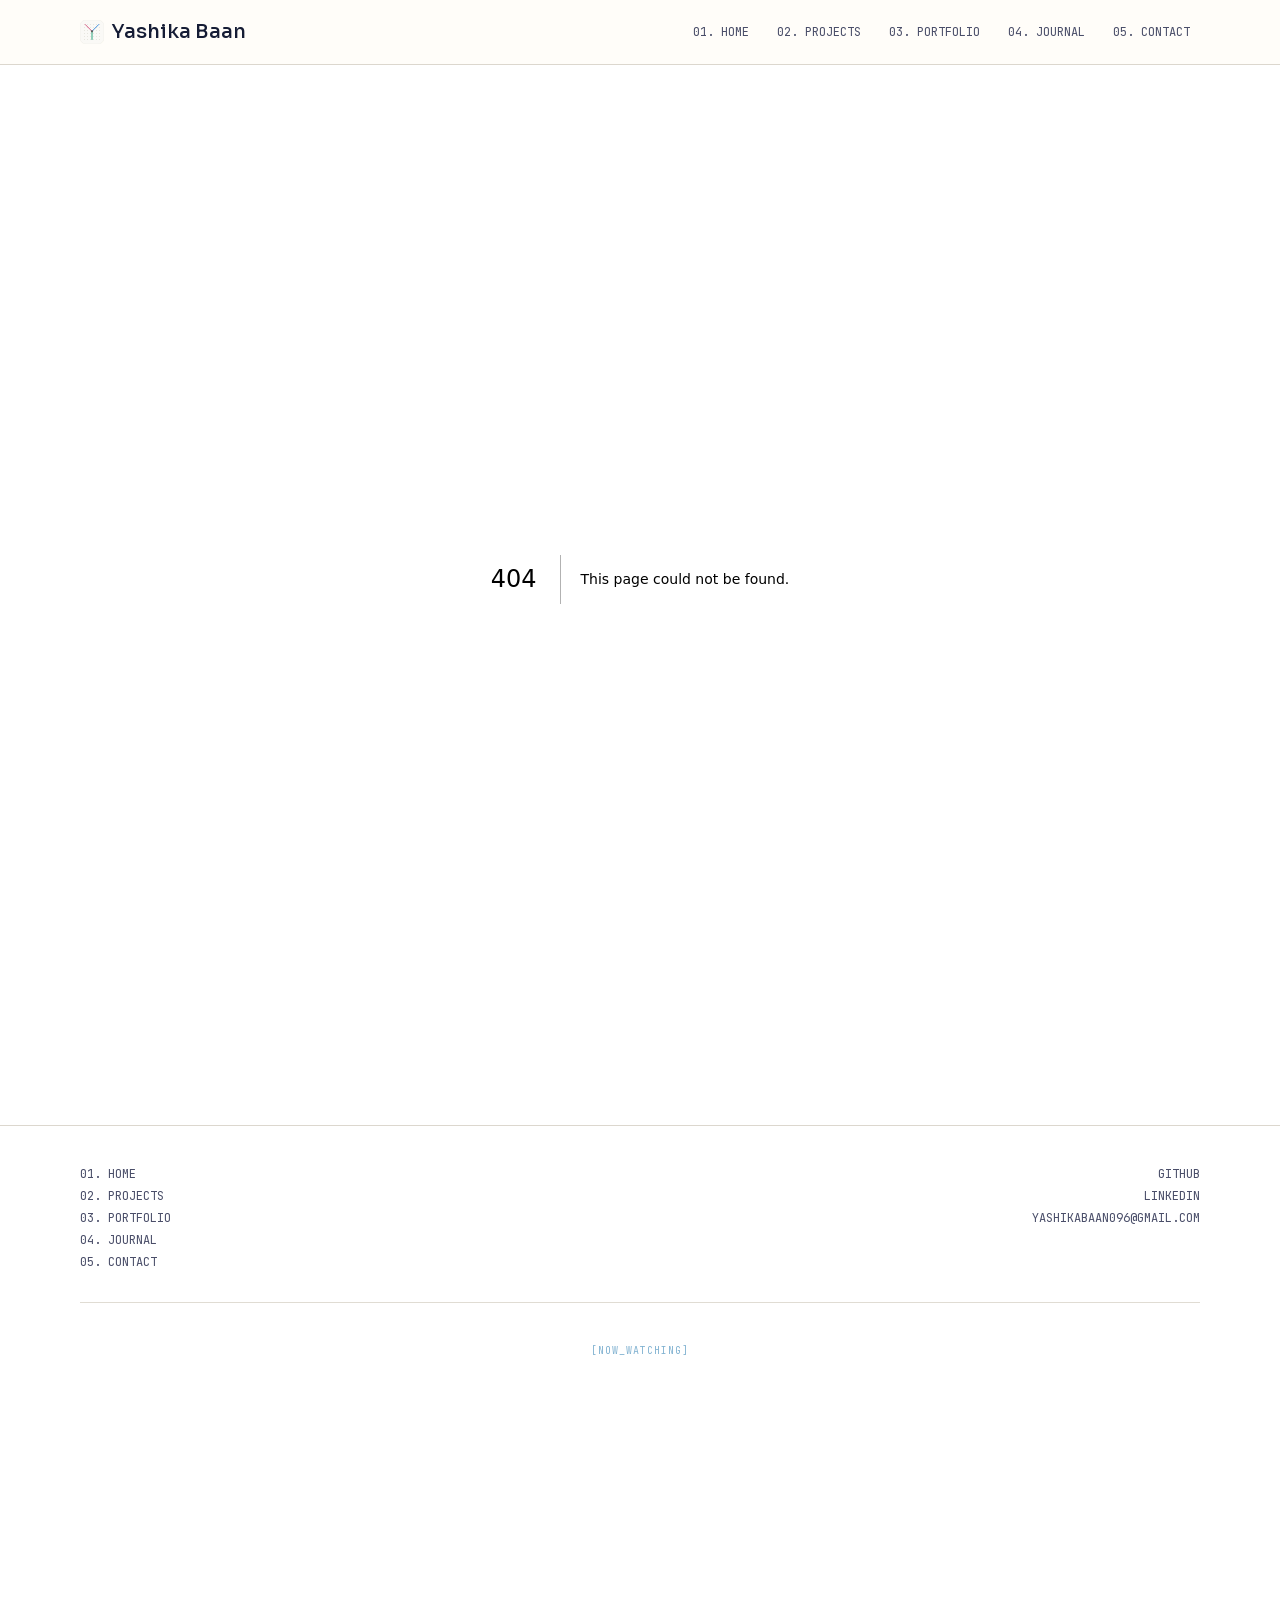
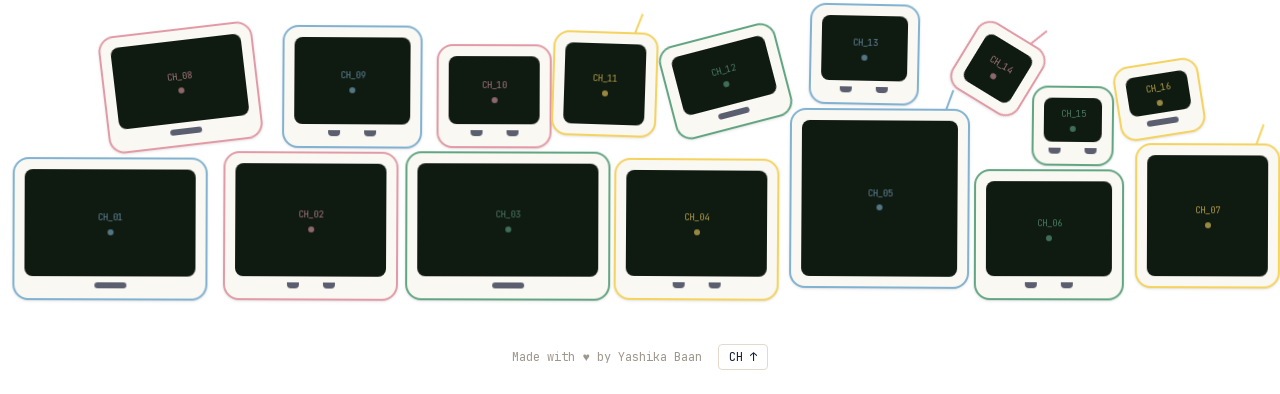
==== 404/index.html @ 43bacba6 "deploy: yashikabaan/portfolio@35e5f0bdfedccb2ac7aa66a07cc8c31336f78081" ====
<!DOCTYPE html><html lang="en" class="sora_24309b3-module__0T98Aa__variable jetbrains_mono_68d574a-module__ggYvfa__variable"><head><meta charSet="utf-8"/><meta name="viewport" content="width=device-width, initial-scale=1"/><link rel="preload" as="image" href="/logo.svg"/><link rel="stylesheet" href="/_next/static/chunks/3_kskn_w0tmk1.css" data-precedence="next"/><link rel="preload" as="script" fetchPriority="low" href="/_next/static/chunks/22emux2du5j43.js"/><script src="/_next/static/chunks/2k4ea2q1pj4ke.js" async=""></script><script src="/_next/static/chunks/3kmozkq6tgqnz.js" async=""></script><script src="/_next/static/chunks/turbopack-15v2viaqu3nit.js" async=""></script><script src="/_next/static/chunks/1ofy6cv4npfmt.js" async=""></script><script src="/_next/static/chunks/1riivtc7inadf.js" async=""></script><meta name="robots" content="noindex"/><title>Yashika Baan | Frontend Engineer</title><meta name="description" content="Portfolio of Yashika Baan, a frontend engineer in Japan."/><link rel="icon" href="/logo.svg"/><meta name="next-size-adjust" content=""/><title>404: This page could not be found.</title><script src="/_next/static/chunks/0cz1d0mv5g_q7.js" noModule=""></script></head><body class="flex flex-col min-h-screen bg-bg"><div hidden=""><!--$--><!--/$--></div><div class="flex-1 flex flex-col"><header class="w-full sticky top-0 z-50 bg-bg border-b border-border"><div class="w-full max-w-6xl mx-auto px-4 flex items-center justify-between h-16"><a class="flex items-center gap-2 text-xl font-medium text-text" href="/"><img alt="" width="24" height="24" decoding="async" data-nimg="1" style="color:transparent" src="/logo.svg"/>Yashika Baan</a><nav class="hidden md:flex items-center gap-2"><a class="px-2.5 py-1.5 font-mono text-xs text-text-secondary hover:text-text" href="/">01. HOME</a><a class="px-2.5 py-1.5 font-mono text-xs text-text-secondary hover:text-text" href="/projects/">02. PROJECTS</a><a class="px-2.5 py-1.5 font-mono text-xs text-text-secondary hover:text-text" href="/portfolio/">03. PORTFOLIO</a><a class="px-2.5 py-1.5 font-mono text-xs text-text-secondary hover:text-text" href="/blog/">04. JOURNAL</a><a class="px-2.5 py-1.5 font-mono text-xs text-text-secondary hover:text-text" href="/#contact">05. CONTACT</a></nav><div class="md:hidden"><button type="button" aria-label="Open menu" aria-expanded="false" class="relative z-50 flex h-8 w-8 shrink-0 flex-col items-center justify-center gap-1.5 cursor-pointer"><span class="block h-0.5 w-5 bg-text transition-transform duration-200 "></span><span class="block h-0.5 w-5 bg-text transition-opacity duration-200 "></span><span class="block h-0.5 w-5 bg-text transition-transform duration-200 "></span></button></div></div></header><main class="flex-1 w-full"><div class="w-full max-w-6xl mx-auto px-4 pt-16 pb-24"><div style="font-family:system-ui,&quot;Segoe UI&quot;,Roboto,Helvetica,Arial,sans-serif,&quot;Apple Color Emoji&quot;,&quot;Segoe UI Emoji&quot;;height:100vh;text-align:center;display:flex;flex-direction:column;align-items:center;justify-content:center"><div><style>body{color:#000;background:#fff;margin:0}.next-error-h1{border-right:1px solid rgba(0,0,0,.3)}@media (prefers-color-scheme:dark){body{color:#fff;background:#000}.next-error-h1{border-right:1px solid rgba(255,255,255,.3)}}</style><h1 class="next-error-h1" style="display:inline-block;margin:0 20px 0 0;padding:0 23px 0 0;font-size:24px;font-weight:500;vertical-align:top;line-height:49px">404</h1><div style="display:inline-block"><h2 style="font-size:14px;font-weight:400;line-height:49px;margin:0">This page could not be found.</h2></div></div></div><!--$--><!--/$--></div></main></div><footer class="relative w-full border-t border-border"><div class="w-full max-w-6xl mx-auto px-4 relative pt-10 pb-6 flex flex-col items-center gap-10"><div class="w-full grid grid-cols-2 gap-x-6 gap-y-3 pb-8 border-b border-border-subtle"><nav class="flex flex-col gap-1.5"><a class="font-mono text-xs text-text-secondary" href="/">01. HOME</a><a class="font-mono text-xs text-text-secondary" href="/projects/">02. PROJECTS</a><a class="font-mono text-xs text-text-secondary" href="/portfolio/">03. PORTFOLIO</a><a class="font-mono text-xs text-text-secondary" href="/blog/">04. JOURNAL</a><a class="font-mono text-xs text-text-secondary" href="/#contact">05. CONTACT</a></nav><div class="flex flex-col items-end gap-1.5 text-right"><a class="font-mono text-xs text-text-secondary" href="https://github.com/yashikabaan">GITHUB</a><a class="font-mono text-xs text-text-secondary" href="https://linkedin.com/in/yashikabaan/">LINKEDIN</a><a class="font-mono text-xs text-text-secondary" href="mailto:yashikabaan096@gmail.com">YASHIKABAAN096@GMAIL.COM</a></div></div><div><div class="w-full" style="height:520px" aria-hidden="true"></div></div><div class="flex items-center gap-4"><p class="font-mono text-xs text-text-muted">Made with ♥ by <!-- -->Yashika Baan</p><button type="button" aria-label="Back to top" class="font-mono text-xs px-2.5 py-1 rounded border border-border-strong text-text cursor-pointer transition-transform hover:scale-105 active:scale-95">CH ↑</button></div></div></footer><script src="/_next/static/chunks/22emux2du5j43.js" id="_R_" async=""></script><script>(self.__next_f=self.__next_f||[]).push([0])</script><script>self.__next_f.push([1,"1:\"$Sreact.fragment\"\n2:I[22016,[\"/_next/static/chunks/1ofy6cv4npfmt.js\",\"/_next/static/chunks/1riivtc7inadf.js\"],\"\"]\n3:I[5500,[\"/_next/static/chunks/1ofy6cv4npfmt.js\",\"/_next/static/chunks/1riivtc7inadf.js\"],\"Image\"]\n4:I[82190,[\"/_next/static/chunks/1ofy6cv4npfmt.js\",\"/_next/static/chunks/1riivtc7inadf.js\"],\"NavLink\"]\n5:I[89759,[\"/_next/static/chunks/1ofy6cv4npfmt.js\",\"/_next/static/chunks/1riivtc7inadf.js\"],\"MobileNav\"]\n6:I[39756,[\"/_next/static/chunks/1ofy6cv4npfmt.js\",\"/_next/static/chunks/1riivtc7inadf.js\"],\"default\"]\n7:I[37457,[\"/_next/static/chunks/1ofy6cv4npfmt.js\",\"/_next/static/chunks/1riivtc7inadf.js\"],\"default\"]\n8:I[13642,[\"/_next/static/chunks/1ofy6cv4npfmt.js\",\"/_next/static/chunks/1riivtc7inadf.js\"],\"Footer\"]\n9:I[97367,[\"/_next/static/chunks/1ofy6cv4npfmt.js\",\"/_next/static/chunks/1riivtc7inadf.js\"],\"OutletBoundary\"]\na:\"$Sreact.suspense\"\nd:I[97367,[\"/_next/static/chunks/1ofy6cv4npfmt.js\",\"/_next/static/chunks/1riivtc7inadf.js\"],\"ViewportBoundary\"]\nf:I[97367,[\"/_next/static/chunks/1ofy6cv4npfmt.js\",\"/_next/static/chunks/1riivtc7inadf.js\"],\"MetadataBoundary\"]\n11:I[68027,[\"/_next/static/chunks/1ofy6cv4npfmt.js\",\"/_next/static/chunks/1riivtc7inadf.js\"],\"default\",1]\n:HL[\"/_next/static/chunks/3_kskn_w0tmk1.css\",\"style\"]\nc:X\n0:{\"P\":null,\"c\":[\"\",\"_not-found\",\"\"],\"q\":\"\",\"i\":false,\"f\":[[[\"\",{\"children\":[\"/_not-found\",{\"children\":[\"__PAGE__\",{},\"$undefined\",\"$undefined\",4608]},\"$undefined\",\"$undefined\",4608]},\"$undefined\",\"$undefined\",4624],[[\"$\",\"$1\",\"c\",{\"children\":[[[\"$\",\"link\",\"0\",{\"rel\":\"stylesheet\",\"href\":\"/_next/static/chunks/3_kskn_w0tmk1.css\",\"precedence\":\"next\",\"crossOrigin\":\"$undefined\",\"nonce\":\"$undefined\"}],[\"$\",\"script\",\"script-0\",{\"src\":\"/_next/static/chunks/1ofy6cv4npfmt.js\",\"async\":true,\"nonce\":\"$undefined\"}],[\"$\",\"script\",\"script-1\",{\"src\":\"/_next/static/chunks/1riivtc7inadf.js\",\"async\":true,\"nonce\":\"$undefined\"}]],[\"$\",\"html\",null,{\"lang\":\"en\",\"className\":\"sora_24309b3-module__0T98Aa__variable jetbrains_mono_68d574a-module__ggYvfa__variable\",\"children\":[\"$\",\"body\",null,{\"className\":\"flex flex-col min-h-screen bg-bg\",\"children\":[[\"$\",\"div\",null,{\"className\":\"flex-1 flex flex-col\",\"children\":[[\"$\",\"header\",null,{\"className\":\"w-full sticky top-0 z-50 bg-bg border-b border-border\",\"children\":[\"$\",\"div\",null,{\"className\":\"w-full max-w-6xl mx-auto px-4 flex items-center justify-between h-16\",\"children\":[[\"$\",\"$L2\",null,{\"className\":\"flex items-center gap-2 text-xl font-medium text-text\",\"href\":\"/\",\"children\":[[\"$\",\"$L3\",null,{\"src\":\"/logo.svg\",\"alt\":\"\",\"width\":24,\"height\":24,\"priority\":true}],\"Yashika Baan\"]}],[\"$\",\"nav\",null,{\"className\":\"hidden md:flex items-center gap-2\",\"children\":[[\"$\",\"$L4\",\"/\",{\"href\":\"/\",\"children\":\"01. HOME\"}],[\"$\",\"$L4\",\"/projects\",{\"href\":\"/projects\",\"children\":\"02. PROJECTS\"}],[\"$\",\"$L4\",\"/portfolio\",{\"href\":\"/portfolio\",\"children\":\"03. PORTFOLIO\"}],[\"$\",\"$L4\",\"/blog\",{\"href\":\"/blog\",\"children\":\"04. JOURNAL\"}],[\"$\",\"$L4\",\"/#contact\",{\"href\":\"/#contact\",\"children\":\"05. CONTACT\"}]]}],[\"$\",\"$L5\",null,{\"navigation\":[[\"01. HOME\",\"/\"],[\"02. PROJECTS\",\"/projects\"],[\"03. PORTFOLIO\",\"/portfolio\"],[\"04. JOURNAL\",\"/blog\"],[\"05. CONTACT\",\"/#contact\"]]}]]}]}],[\"$\",\"main\",null,{\"className\":\"flex-1 w-full\",\"children\":[\"$\",\"div\",null,{\"className\":\"w-full max-w-6xl mx-auto px-4 pt-16 pb-24\",\"children\":[\"$\",\"$L6\",null,{\"parallelRouterKey\":\"children\",\"error\":\"$undefined\",\"errorStyles\":\"$undefined\",\"errorScripts\":\"$undefined\",\"template\":[\"$\",\"$L7\",null,{}],\"templateStyles\":\"$undefined\",\"templateScripts\":\"$undefined\",\"notFound\":[[[\"$\",\"title\",null,{\"children\":\"404: This page could not be found.\"}],[\"$\",\"div\",null,{\"style\":{\"fontFamily\":\"system-ui,\\\"Segoe UI\\\",Roboto,Helvetica,Arial,sans-serif,\\\"Apple Color Emoji\\\",\\\"Segoe UI Emoji\\\"\",\"height\":\"100vh\",\"textAlign\":\"center\",\"display\":\"flex\",\"flexDirection\":\"column\",\"alignItems\":\"center\",\"justifyContent\":\"center\"},\"children\":[\"$\",\"div\",null,{\"children\":[[\"$\",\"style\",null,{\"dangerouslySetInnerHTML\":{\"__html\":\"body{color:#000;background:#fff;margin:0}.next-error-h1{border-right:1px solid rgba(0,0,0,.3)}@media (prefers-color-scheme:dark){body{color:#fff;background:#000}.next-error-h1{border-right:1px solid rgba(255,255,255,.3)}}\"}}],[\"$\",\"h1\",null,{\"className\":\"next-error-h1\",\"style\":{\"display\":\"inline-block\",\"margin\":\"0 20px 0 0\",\"padding\":\"0 23px 0 0\",\"fontSize\":24,\"fontWeight\":500,\"verticalAlign\":\"top\",\"lineHeight\":\"49px\"},\"children\":404}],[\"$\",\"div\",null,{\"style\":{\"display\":\"inline-block\"},\"children\":[\"$\",\"h2\",null,{\"style\":{\"fontSize\":14,\"fontWeight\":400,\"lineHeight\":\"49px\",\"margin\":0},\"children\":\"This page could not be found.\"}]}]]}]}]],[]],\"forbidden\":\"$undefined\",\"unauthorized\":\"$undefined\"}]}]}]]}],[\"$\",\"$L8\",null,{\"navigation\":\"$0:f:0:1:0:props:children:1:props:children:props:children:0:props:children:0:props:children:props:children:2:props:navigation\"}]]}]}]]}],{\"children\":[[\"$\",\"$1\",\"c\",{\"children\":[null,[\"$\",\"$L6\",null,{\"parallelRouterKey\":\"children\",\"error\":\"$undefined\",\"errorStyles\":\"$undefined\",\"errorScripts\":\"$undefined\",\"template\":[\"$\",\"$L7\",null,{}],\"templateStyles\":\"$undefined\",\"templateScripts\":\"$undefined\",\"notFound\":\"$undefined\",\"forbidden\":\"$undefined\",\"unauthorized\":\"$undefined\"}]]}],{\"children\":[[\"$\",\"$1\",\"c\",{\"children\":[[[\"$\",\"title\",null,{\"children\":\"404: This page could not be found.\"}],[\"$\",\"div\",null,{\"style\":\"$0:f:0:1:0:props:children:1:props:children:props:children:0:props:children:1:props:children:props:children:props:notFound:0:1:props:style\",\"children\":[\"$\",\"div\",null,{\"children\":[[\"$\",\"style\",null,{\"dangerouslySetInnerHTML\":{\"__html\":\"body{color:#000;background:#fff;margin:0}.next-error-h1{border-right:1px solid rgba(0,0,0,.3)}@media (prefers-color-scheme:dark){body{color:#fff;background:#000}.next-error-h1{border-right:1px solid rgba(255,255,255,.3)}}\"}}],[\"$\",\"h1\",null,{\"className\":\"next-error-h1\",\"style\":\"$0:f:0:1:0:props:children:1:props:children:props:children:0:props:children:1:props:children:props:children:props:notFound:0:1:props:children:props:children:1:props:style\",\"children\":404}],[\"$\",\"div\",null,{\"style\":\"$0:f:0:1:0:props:children:1:props:children:props:children:0:props:children:1:props:children:props:children:props:notFound:0:1:props:children:props:children:2:props:style\",\"children\":[\"$\",\"h2\",null,{\"style\":\"$0:f:0:1:0:props:children:1:props:children:props:children:0:props:children:1:props:children:props:children:props:notFound:0:1:props:children:props:children:2:props:children:props:style\",\"children\":\"This page could not be found.\"}]}]]}]}]],null,[\"$\",\"$L9\",null,{\"children\":[\"$\",\"$a\",null,{\"name\":\"Next.MetadataOutlet\",\"children\":\"$@b\"}]}]]}],{},null,false,null]},null,false,\"$c\"]},null,false,null],[\"$\",\"$1\",\"h\",{\"children\":[[\"$\",\"meta\",null,{\"name\":\"robots\",\"content\":\"noindex\"}],[\"$\",\"$Ld\",null,{\"children\":\"$Le\"}],[\"$\",\"div\",null,{\"hidden\":true,\"children\":[\"$\",\"$Lf\",null,{\"children\":[\"$\",\"$a\",null,{\"name\":\"Next.Metadata\",\"children\":\"$L10\"}]}]}],[\"$\",\"meta\",null,{\"name\":\"next-size-adjust\",\"content\":\"\"}]]}],false]],\"m\":\"$undefined\",\"G\":[\"$11\",[[\"$\",\"link\",\"0\",{\"rel\":\"stylesheet\",\"href\":\"/_next/static/chunks/3_kskn_w0tmk1.css\",\"precedence\":\"next\",\"crossOrigin\":\"$undefined\",\"nonce\":\"$undefined\"}]]],\"S\":true,\"h\":null,\"r\":\"$undefined\",\"s\":\"$undefined\",\"a\":\"$undefined\",\"l\":\"$undefined\",\"p\":\"$undefined\",\"d\":\"$undefined\",\"b\":\"VC0yhQtyZGLEocIq0oOdC\"}\nc:C\ne:[[\"$\",\"meta\",\"0\",{\"charSet\":\"utf-8\"}],[\"$\",\"meta\",\"1\",{\"name\":\"viewport\",\"content\":\"width=device-width, initial-scale=1\"}]]\n12:I[27201,[\"/_next/static/chunks/1ofy6cv4npfmt.js\",\"/_next/static/chunks/1riivtc7inadf.js\"],\"IconMark\"]\nb:null\n10:[[\"$\",\"title\",\"0\",{\"children\":\"Yashika Baan | Frontend Engineer\"}],[\"$\",\"meta\",\"1\",{\"name\":\"description\",\"content\":\"Portfolio of Yashika Baan, a frontend engineer in Japan.\"}],[\"$\",\"link\",\"2\",{\"rel\":\"icon\",\"href\":\"/logo.svg\"}],[\"$\",\"$L12\",\"3\",{}]]\n"])</script></body></html>
---- _next/static/chunks/3_kskn_w0tmk1.css ----
@font-face{font-family:Sora;font-style:normal;font-weight:400;font-display:swap;src:url(../media/3dbe685087e51055-s.3go3gb1_xu4rn.woff2)format("woff2");unicode-range:U+100-2BA,U+2BD-2C5,U+2C7-2CC,U+2CE-2D7,U+2DD-2FF,U+304,U+308,U+329,U+1D00-1DBF,U+1E00-1E9F,U+1EF2-1EFF,U+2020,U+20A0-20AB,U+20AD-20C0,U+2113,U+2C60-2C7F,U+A720-A7FF}@font-face{font-family:Sora;font-style:normal;font-weight:400;font-display:swap;src:url(../media/6bd983bd58a87a3d-s.p.1hey5yyym6mz_.woff2)format("woff2");unicode-range:U+??,U+131,U+152-153,U+2BB-2BC,U+2C6,U+2DA,U+2DC,U+304,U+308,U+329,U+2000-206F,U+20AC,U+2122,U+2191,U+2193,U+2212,U+2215,U+FEFF,U+FFFD}@font-face{font-family:Sora;font-style:normal;font-weight:500;font-display:swap;src:url(../media/3dbe685087e51055-s.3go3gb1_xu4rn.woff2)format("woff2");unicode-range:U+100-2BA,U+2BD-2C5,U+2C7-2CC,U+2CE-2D7,U+2DD-2FF,U+304,U+308,U+329,U+1D00-1DBF,U+1E00-1E9F,U+1EF2-1EFF,U+2020,U+20A0-20AB,U+20AD-20C0,U+2113,U+2C60-2C7F,U+A720-A7FF}@font-face{font-family:Sora;font-style:normal;font-weight:500;font-display:swap;src:url(../media/6bd983bd58a87a3d-s.p.1hey5yyym6mz_.woff2)format("woff2");unicode-range:U+??,U+131,U+152-153,U+2BB-2BC,U+2C6,U+2DA,U+2DC,U+304,U+308,U+329,U+2000-206F,U+20AC,U+2122,U+2191,U+2193,U+2212,U+2215,U+FEFF,U+FFFD}@font-face{font-family:Sora;font-style:normal;font-weight:600;font-display:swap;src:url(../media/3dbe685087e51055-s.3go3gb1_xu4rn.woff2)format("woff2");unicode-range:U+100-2BA,U+2BD-2C5,U+2C7-2CC,U+2CE-2D7,U+2DD-2FF,U+304,U+308,U+329,U+1D00-1DBF,U+1E00-1E9F,U+1EF2-1EFF,U+2020,U+20A0-20AB,U+20AD-20C0,U+2113,U+2C60-2C7F,U+A720-A7FF}@font-face{font-family:Sora;font-style:normal;font-weight:600;font-display:swap;src:url(../media/6bd983bd58a87a3d-s.p.1hey5yyym6mz_.woff2)format("woff2");unicode-range:U+??,U+131,U+152-153,U+2BB-2BC,U+2C6,U+2DA,U+2DC,U+304,U+308,U+329,U+2000-206F,U+20AC,U+2122,U+2191,U+2193,U+2212,U+2215,U+FEFF,U+FFFD}@font-face{font-family:Sora;font-style:normal;font-weight:700;font-display:swap;src:url(../media/3dbe685087e51055-s.3go3gb1_xu4rn.woff2)format("woff2");unicode-range:U+100-2BA,U+2BD-2C5,U+2C7-2CC,U+2CE-2D7,U+2DD-2FF,U+304,U+308,U+329,U+1D00-1DBF,U+1E00-1E9F,U+1EF2-1EFF,U+2020,U+20A0-20AB,U+20AD-20C0,U+2113,U+2C60-2C7F,U+A720-A7FF}@font-face{font-family:Sora;font-style:normal;font-weight:700;font-display:swap;src:url(../media/6bd983bd58a87a3d-s.p.1hey5yyym6mz_.woff2)format("woff2");unicode-range:U+??,U+131,U+152-153,U+2BB-2BC,U+2C6,U+2DA,U+2DC,U+304,U+308,U+329,U+2000-206F,U+20AC,U+2122,U+2191,U+2193,U+2212,U+2215,U+FEFF,U+FFFD}@font-face{font-family:Sora Fallback;src:local(Arial);ascent-override:85.29%;descent-override:25.5%;line-gap-override:0.0%;size-adjust:113.73%}.sora_24309b3-module__0T98Aa__className{font-family:Sora,Sora Fallback;font-style:normal}.sora_24309b3-module__0T98Aa__variable{--font-sora:"Sora", "Sora Fallback"}
@font-face{font-family:JetBrains Mono;font-style:normal;font-weight:400;font-display:swap;src:url(../media/04c5164763c40239-s.1kd-r_s9smv5m.woff2)format("woff2");unicode-range:U+460-52F,U+1C80-1C8A,U+20B4,U+2DE0-2DFF,U+A640-A69F,U+FE2E-FE2F}@font-face{font-family:JetBrains Mono;font-style:normal;font-weight:400;font-display:swap;src:url(../media/26f284dcc38c84c0-s.3hlisc-pwq13z.woff2)format("woff2");unicode-range:U+301,U+400-45F,U+490-491,U+4B0-4B1,U+2116}@font-face{font-family:JetBrains Mono;font-style:normal;font-weight:400;font-display:swap;src:url(../media/7e7f32a39836f228-s.0-oo9_1x_xmvg.woff2)format("woff2");unicode-range:U+370-377,U+37A-37F,U+384-38A,U+38C,U+38E-3A1,U+3A3-3FF}@font-face{font-family:JetBrains Mono;font-style:normal;font-weight:400;font-display:swap;src:url(../media/fa39153a3fc630ba-s.36fqqi66-3tjb.woff2)format("woff2");unicode-range:U+102-103,U+110-111,U+128-129,U+168-169,U+1A0-1A1,U+1AF-1B0,U+300-301,U+303-304,U+308-309,U+323,U+329,U+1EA0-1EF9,U+20AB}@font-face{font-family:JetBrains Mono;font-style:normal;font-weight:400;font-display:swap;src:url(../media/6a5386fd6038edbe-s.3_z45zcoc-xoz.woff2)format("woff2");unicode-range:U+100-2BA,U+2BD-2C5,U+2C7-2CC,U+2CE-2D7,U+2DD-2FF,U+304,U+308,U+329,U+1D00-1DBF,U+1E00-1E9F,U+1EF2-1EFF,U+2020,U+20A0-20AB,U+20AD-20C0,U+2113,U+2C60-2C7F,U+A720-A7FF}@font-face{font-family:JetBrains Mono;font-style:normal;font-weight:400;font-display:swap;src:url(../media/051742360c26797e-s.p.1bkzbscqrt8rl.woff2)format("woff2");unicode-range:U+??,U+131,U+152-153,U+2BB-2BC,U+2C6,U+2DA,U+2DC,U+304,U+308,U+329,U+2000-206F,U+20AC,U+2122,U+2191,U+2193,U+2212,U+2215,U+FEFF,U+FFFD}@font-face{font-family:JetBrains Mono;font-style:normal;font-weight:500;font-display:swap;src:url(../media/04c5164763c40239-s.1kd-r_s9smv5m.woff2)format("woff2");unicode-range:U+460-52F,U+1C80-1C8A,U+20B4,U+2DE0-2DFF,U+A640-A69F,U+FE2E-FE2F}@font-face{font-family:JetBrains Mono;font-style:normal;font-weight:500;font-display:swap;src:url(../media/26f284dcc38c84c0-s.3hlisc-pwq13z.woff2)format("woff2");unicode-range:U+301,U+400-45F,U+490-491,U+4B0-4B1,U+2116}@font-face{font-family:JetBrains Mono;font-style:normal;font-weight:500;font-display:swap;src:url(../media/7e7f32a39836f228-s.0-oo9_1x_xmvg.woff2)format("woff2");unicode-range:U+370-377,U+37A-37F,U+384-38A,U+38C,U+38E-3A1,U+3A3-3FF}@font-face{font-family:JetBrains Mono;font-style:normal;font-weight:500;font-display:swap;src:url(../media/fa39153a3fc630ba-s.36fqqi66-3tjb.woff2)format("woff2");unicode-range:U+102-103,U+110-111,U+128-129,U+168-169,U+1A0-1A1,U+1AF-1B0,U+300-301,U+303-304,U+308-309,U+323,U+329,U+1EA0-1EF9,U+20AB}@font-face{font-family:JetBrains Mono;font-style:normal;font-weight:500;font-display:swap;src:url(../media/6a5386fd6038edbe-s.3_z45zcoc-xoz.woff2)format("woff2");unicode-range:U+100-2BA,U+2BD-2C5,U+2C7-2CC,U+2CE-2D7,U+2DD-2FF,U+304,U+308,U+329,U+1D00-1DBF,U+1E00-1E9F,U+1EF2-1EFF,U+2020,U+20A0-20AB,U+20AD-20C0,U+2113,U+2C60-2C7F,U+A720-A7FF}@font-face{font-family:JetBrains Mono;font-style:normal;font-weight:500;font-display:swap;src:url(../media/051742360c26797e-s.p.1bkzbscqrt8rl.woff2)format("woff2");unicode-range:U+??,U+131,U+152-153,U+2BB-2BC,U+2C6,U+2DA,U+2DC,U+304,U+308,U+329,U+2000-206F,U+20AC,U+2122,U+2191,U+2193,U+2212,U+2215,U+FEFF,U+FFFD}@font-face{font-family:JetBrains Mono;font-style:normal;font-weight:600;font-display:swap;src:url(../media/04c5164763c40239-s.1kd-r_s9smv5m.woff2)format("woff2");unicode-range:U+460-52F,U+1C80-1C8A,U+20B4,U+2DE0-2DFF,U+A640-A69F,U+FE2E-FE2F}@font-face{font-family:JetBrains Mono;font-style:normal;font-weight:600;font-display:swap;src:url(../media/26f284dcc38c84c0-s.3hlisc-pwq13z.woff2)format("woff2");unicode-range:U+301,U+400-45F,U+490-491,U+4B0-4B1,U+2116}@font-face{font-family:JetBrains Mono;font-style:normal;font-weight:600;font-display:swap;src:url(../media/7e7f32a39836f228-s.0-oo9_1x_xmvg.woff2)format("woff2");unicode-range:U+370-377,U+37A-37F,U+384-38A,U+38C,U+38E-3A1,U+3A3-3FF}@font-face{font-family:JetBrains Mono;font-style:normal;font-weight:600;font-display:swap;src:url(../media/fa39153a3fc630ba-s.36fqqi66-3tjb.woff2)format("woff2");unicode-range:U+102-103,U+110-111,U+128-129,U+168-169,U+1A0-1A1,U+1AF-1B0,U+300-301,U+303-304,U+308-309,U+323,U+329,U+1EA0-1EF9,U+20AB}@font-face{font-family:JetBrains Mono;font-style:normal;font-weight:600;font-display:swap;src:url(../media/6a5386fd6038edbe-s.3_z45zcoc-xoz.woff2)format("woff2");unicode-range:U+100-2BA,U+2BD-2C5,U+2C7-2CC,U+2CE-2D7,U+2DD-2FF,U+304,U+308,U+329,U+1D00-1DBF,U+1E00-1E9F,U+1EF2-1EFF,U+2020,U+20A0-20AB,U+20AD-20C0,U+2113,U+2C60-2C7F,U+A720-A7FF}@font-face{font-family:JetBrains Mono;font-style:normal;font-weight:600;font-display:swap;src:url(../media/051742360c26797e-s.p.1bkzbscqrt8rl.woff2)format("woff2");unicode-range:U+??,U+131,U+152-153,U+2BB-2BC,U+2C6,U+2DA,U+2DC,U+304,U+308,U+329,U+2000-206F,U+20AC,U+2122,U+2191,U+2193,U+2212,U+2215,U+FEFF,U+FFFD}@font-face{font-family:JetBrains Mono Fallback;src:local(Arial);ascent-override:75.79%;descent-override:22.29%;line-gap-override:0.0%;size-adjust:134.59%}.jetbrains_mono_68d574a-module__ggYvfa__className{font-family:JetBrains Mono,JetBrains Mono Fallback;font-style:normal}.jetbrains_mono_68d574a-module__ggYvfa__variable{--font-jetbrains-mono:"JetBrains Mono", "JetBrains Mono Fallback"}
@layer properties{@supports (((-webkit-hyphens:none)) and (not (margin-trim:inline))) or ((-moz-orient:inline) and (not (color:rgb(from red r g b)))){*,:before,:after,::backdrop{--tw-translate-x:0;--tw-translate-y:0;--tw-translate-z:0;--tw-rotate-x:initial;--tw-rotate-y:initial;--tw-rotate-z:initial;--tw-skew-x:initial;--tw-skew-y:initial;--tw-border-style:solid;--tw-leading:initial;--tw-font-weight:initial;--tw-tracking:initial;--tw-shadow:0 0 #0000;--tw-shadow-color:initial;--tw-shadow-alpha:100%;--tw-inset-shadow:0 0 #0000;--tw-inset-shadow-color:initial;--tw-inset-shadow-alpha:100%;--tw-ring-color:initial;--tw-ring-shadow:0 0 #0000;--tw-inset-ring-color:initial;--tw-inset-ring-shadow:0 0 #0000;--tw-ring-inset:initial;--tw-ring-offset-width:0px;--tw-ring-offset-color:#fff;--tw-ring-offset-shadow:0 0 #0000;--tw-blur:initial;--tw-brightness:initial;--tw-contrast:initial;--tw-grayscale:initial;--tw-hue-rotate:initial;--tw-invert:initial;--tw-opacity:initial;--tw-saturate:initial;--tw-sepia:initial;--tw-drop-shadow:initial;--tw-drop-shadow-color:initial;--tw-drop-shadow-alpha:100%;--tw-drop-shadow-size:initial;--tw-duration:initial;--tw-ease:initial;--tw-scale-x:1;--tw-scale-y:1;--tw-scale-z:1}}}@layer theme{:root,:host{--font-sans:var(--font-sora), system-ui, sans-serif;--font-mono:var(--font-jetbrains-mono), ui-monospace, monospace;--color-red-500:#fb2c36;--color-black:#000;--color-white:#fff;--spacing:.25rem;--container-sm:24rem;--container-4xl:56rem;--container-6xl:72rem;--text-xs:.75rem;--text-xs--line-height:calc(1 / .75);--text-sm:.875rem;--text-sm--line-height:calc(1.25 / .875);--text-base:1rem;--text-base--line-height:calc(1.5 / 1);--text-lg:1.125rem;--text-lg--line-height:calc(1.75 / 1.125);--text-xl:1.25rem;--text-xl--line-height:calc(1.75 / 1.25);--text-3xl:1.875rem;--text-3xl--line-height:calc(2.25 / 1.875);--text-4xl:2.25rem;--text-4xl--line-height:calc(2.5 / 2.25);--font-weight-medium:500;--font-weight-semibold:600;--font-weight-bold:700;--font-weight-extrabold:800;--tracking-wide:.025em;--tracking-widest:.1em;--leading-tight:1.25;--leading-snug:1.375;--leading-relaxed:1.625;--radius-sm:.25rem;--radius-md:.375rem;--radius-lg:.5rem;--radius-xl:.75rem;--radius-2xl:1rem;--ease-out:cubic-bezier(0, 0, .2, 1);--animate-spin:spin 1s linear infinite;--animate-pulse:pulse 2s cubic-bezier(.4, 0, .6, 1) infinite;--aspect-video:16 / 9;--default-transition-duration:.15s;--default-transition-timing-function:cubic-bezier(.4, 0, .2, 1);--default-font-family:var(--font-sans);--default-mono-font-family:var(--font-mono);--color-bg:#fffdf9;--color-surface:#faf8f3;--color-surface-sunken:#e8e4db;--color-text:#151c35;--color-text-secondary:#4a4e69;--color-text-tertiary:#706b62;--color-text-muted:#9e978d;--color-border:#dcd7ce;--color-border-subtle:#e0dcd3;--color-border-strong:#e2dacd;--color-accent-rose:#e29ba6;--color-accent-blue:#81b2d1;--color-accent-green:#62a582;--color-accent-yellow:#f4d35e}@supports (color:lab(0% 0 0)){:root,:host{--color-red-500:lab(55.4814% 75.0732 48.8528)}}}@layer base{*,:after,:before,::backdrop{box-sizing:border-box;border:0 solid;margin:0;padding:0}::file-selector-button{box-sizing:border-box;border:0 solid;margin:0;padding:0}html,:host{-webkit-text-size-adjust:100%;tab-size:4;line-height:1.5;font-family:var(--default-font-family,-apple-system, BlinkMacSystemFont, "Segoe UI", Roboto, "Helvetica Neue", "Noto Sans", Arial, sans-serif, "Apple Color Emoji", "Segoe UI Emoji", "Segoe UI Symbol", "Noto Color Emoji");font-feature-settings:var(--default-font-feature-settings,normal);font-variation-settings:var(--default-font-variation-settings,normal);-webkit-tap-highlight-color:transparent}hr{height:0;color:inherit;border-top-width:1px}abbr:where([title]){-webkit-text-decoration:underline dotted;text-decoration:underline dotted}h1,h2,h3,h4,h5,h6{font-size:inherit;font-weight:inherit}a{color:inherit;-webkit-text-decoration:inherit;-webkit-text-decoration:inherit;-webkit-text-decoration:inherit;-webkit-text-decoration:inherit;text-decoration:inherit}b,strong{font-weight:bolder}code,kbd,samp,pre{font-family:var(--default-mono-font-family,ui-monospace, SFMono-Regular, Menlo, Monaco, Consolas, "Liberation Mono", "Courier New", monospace);font-feature-settings:var(--default-mono-font-feature-settings,normal);font-variation-settings:var(--default-mono-font-variation-settings,normal);font-size:1em}small{font-size:80%}sub,sup{vertical-align:baseline;font-size:75%;line-height:0;position:relative}sub{bottom:-.25em}sup{top:-.5em}table{text-indent:0;border-color:inherit;border-collapse:collapse}:-moz-focusring:where(:not(iframe)){outline:auto}progress{vertical-align:baseline}summary{display:list-item}ol,ul,menu{list-style:none}img,svg,video,canvas,audio,iframe,embed,object{vertical-align:middle;display:block}img,video{max-width:100%;height:auto}button,input,select,optgroup,textarea{font:inherit;font-feature-settings:inherit;font-variation-settings:inherit;letter-spacing:inherit;color:inherit;opacity:1;background-color:#0000;border-radius:0}::file-selector-button{font:inherit;font-feature-settings:inherit;font-variation-settings:inherit;letter-spacing:inherit;color:inherit;opacity:1;background-color:#0000;border-radius:0}:where(select:is([multiple],[size])) optgroup{font-weight:bolder}:where(select:is([multiple],[size])) optgroup option{padding-inline-start:20px}::file-selector-button{margin-inline-end:4px}::placeholder{opacity:1}@supports (not ((-webkit-appearance:-apple-pay-button))) or (contain-intrinsic-size:1px){::placeholder{color:currentColor}@supports (color:color-mix(in lab, red, red)){::placeholder{color:color-mix(in oklab, currentcolor 50%, transparent)}}}textarea{resize:vertical}::-webkit-search-decoration{-webkit-appearance:none}::-webkit-date-and-time-value{min-height:1lh;text-align:inherit}::-webkit-datetime-edit{display:inline-flex}::-webkit-datetime-edit-fields-wrapper{padding:0}::-webkit-datetime-edit{padding-block:0}::-webkit-datetime-edit-year-field{padding-block:0}::-webkit-datetime-edit-month-field{padding-block:0}::-webkit-datetime-edit-day-field{padding-block:0}::-webkit-datetime-edit-hour-field{padding-block:0}::-webkit-datetime-edit-minute-field{padding-block:0}::-webkit-datetime-edit-second-field{padding-block:0}::-webkit-datetime-edit-millisecond-field{padding-block:0}::-webkit-datetime-edit-meridiem-field{padding-block:0}::-webkit-calendar-picker-indicator{line-height:1}:-moz-ui-invalid{box-shadow:none}button,input:where([type=button],[type=reset],[type=submit]){appearance:button}::file-selector-button{appearance:button}::-webkit-inner-spin-button{height:auto}::-webkit-outer-spin-button{height:auto}[hidden]:where(:not([hidden=until-found])){display:none!important}}@layer components;@layer utilities{.pointer-events-none{pointer-events:none}.visible{visibility:visible}.absolute{position:absolute}.fixed{position:fixed}.relative{position:relative}.static{position:static}.sticky{position:sticky}.inset-0{inset:0}.inset-2\.5{inset:calc(var(--spacing) * 2.5)}.inset-5{inset:calc(var(--spacing) * 5)}.inset-\[30px\]{inset:30px}.inset-x-0{inset-inline:0}.-top-1{top:calc(var(--spacing) * -1)}.-top-2{top:calc(var(--spacing) * -2)}.-top-5{top:calc(var(--spacing) * -5)}.-top-\[3px\]{top:-3px}.-top-px{top:-1px}.top-0{top:0}.top-1{top:var(--spacing)}.top-1\.5{top:calc(var(--spacing) * 1.5)}.top-1\/2{top:50%}.top-2{top:calc(var(--spacing) * 2)}.top-16{top:calc(var(--spacing) * 16)}.-right-0\.5{right:calc(var(--spacing) * -.5)}.-right-6{right:calc(var(--spacing) * -6)}.-right-\[3px\]{right:-3px}.right-0{right:0}.right-1\/2{right:50%}.right-2{right:calc(var(--spacing) * 2)}.right-6{right:calc(var(--spacing) * 6)}.-bottom-\[3px\]{bottom:-3px}.bottom-0{bottom:0}.bottom-1{bottom:var(--spacing)}.bottom-1\.5{bottom:calc(var(--spacing) * 1.5)}.-left-\[3px\]{left:-3px}.left-0{left:0}.left-1\.5{left:calc(var(--spacing) * 1.5)}.left-1\/2{left:50%}.z-10{z-index:10}.z-40{z-index:40}.z-50{z-index:50}.col-start-1{grid-column-start:1}.col-start-2{grid-column-start:2}.row-start-1{grid-row-start:1}.container{width:100%}@media (min-width:40rem){.container{max-width:40rem}}@media (min-width:48rem){.container{max-width:48rem}}@media (min-width:64rem){.container{max-width:64rem}}@media (min-width:80rem){.container{max-width:80rem}}@media (min-width:96rem){.container{max-width:96rem}}.-mx-\[50vw\]{margin-inline:-50vw}.mx-auto{margin-inline:auto}.mt-0\.5{margin-top:calc(var(--spacing) * .5)}.mt-1{margin-top:var(--spacing)}.mt-1\.5{margin-top:calc(var(--spacing) * 1.5)}.mt-2{margin-top:calc(var(--spacing) * 2)}.mt-3{margin-top:calc(var(--spacing) * 3)}.mt-4{margin-top:calc(var(--spacing) * 4)}.mt-8{margin-top:calc(var(--spacing) * 8)}.mt-\[5px\]{margin-top:5px}.mt-\[7px\]{margin-top:7px}.mt-auto{margin-top:auto}.mb-1\.5{margin-bottom:calc(var(--spacing) * 1.5)}.mb-2{margin-bottom:calc(var(--spacing) * 2)}.mb-6{margin-bottom:calc(var(--spacing) * 6)}.line-clamp-1{-webkit-line-clamp:1;-webkit-box-orient:vertical;display:-webkit-box;overflow:hidden}.line-clamp-2{-webkit-line-clamp:2;-webkit-box-orient:vertical;display:-webkit-box;overflow:hidden}.line-clamp-3{-webkit-line-clamp:3;-webkit-box-orient:vertical;display:-webkit-box;overflow:hidden}.line-clamp-4{-webkit-line-clamp:4;-webkit-box-orient:vertical;display:-webkit-box;overflow:hidden}.block{display:block}.flex{display:flex}.grid{display:grid}.hidden{display:none}.inline{display:inline}.inline-block{display:inline-block}.inline-flex{display:inline-flex}.aspect-\[2\/1\]{aspect-ratio:2}.aspect-\[3\/4\]{aspect-ratio:3/4}.aspect-\[4\/3\]{aspect-ratio:4/3}.aspect-\[9\/19\.5\]{aspect-ratio:9/19.5}.aspect-\[16\/10\]{aspect-ratio:16/10}.aspect-square{aspect-ratio:1}.aspect-video{aspect-ratio:var(--aspect-video)}.size-1{width:var(--spacing);height:var(--spacing)}.size-1\.5{width:calc(var(--spacing) * 1.5);height:calc(var(--spacing) * 1.5)}.size-2{width:calc(var(--spacing) * 2);height:calc(var(--spacing) * 2)}.size-2\.5{width:calc(var(--spacing) * 2.5);height:calc(var(--spacing) * 2.5)}.size-3\.5{width:calc(var(--spacing) * 3.5);height:calc(var(--spacing) * 3.5)}.size-4{width:calc(var(--spacing) * 4);height:calc(var(--spacing) * 4)}.size-5{width:calc(var(--spacing) * 5);height:calc(var(--spacing) * 5)}.size-6{width:calc(var(--spacing) * 6);height:calc(var(--spacing) * 6)}.size-20{width:calc(var(--spacing) * 20);height:calc(var(--spacing) * 20)}.size-36{width:calc(var(--spacing) * 36);height:calc(var(--spacing) * 36)}.size-\[6px\]{width:6px;height:6px}.h-0\.5{height:calc(var(--spacing) * .5)}.h-1{height:var(--spacing)}.h-1\.5{height:calc(var(--spacing) * 1.5)}.h-3{height:calc(var(--spacing) * 3)}.h-3\.5{height:calc(var(--spacing) * 3.5)}.h-4{height:calc(var(--spacing) * 4)}.h-6{height:calc(var(--spacing) * 6)}.h-8{height:calc(var(--spacing) * 8)}.h-12{height:calc(var(--spacing) * 12)}.h-16{height:calc(var(--spacing) * 16)}.h-20{height:calc(var(--spacing) * 20)}.h-24{height:calc(var(--spacing) * 24)}.h-32{height:calc(var(--spacing) * 32)}.h-40{height:calc(var(--spacing) * 40)}.h-72{height:calc(var(--spacing) * 72)}.h-80{height:calc(var(--spacing) * 80)}.h-96{height:calc(var(--spacing) * 96)}.h-\[18px\]{height:18px}.h-full{height:100%}.h-px{height:1px}.min-h-0{min-height:0}.min-h-\[48px\]{min-height:48px}.min-h-screen{min-height:100vh}.w-0\.5{width:calc(var(--spacing) * .5)}.w-1\.5{width:calc(var(--spacing) * 1.5)}.w-3{width:calc(var(--spacing) * 3)}.w-4{width:calc(var(--spacing) * 4)}.w-5{width:calc(var(--spacing) * 5)}.w-8{width:calc(var(--spacing) * 8)}.w-10{width:calc(var(--spacing) * 10)}.w-11{width:calc(var(--spacing) * 11)}.w-12{width:calc(var(--spacing) * 12)}.w-14{width:calc(var(--spacing) * 14)}.w-20{width:calc(var(--spacing) * 20)}.w-\[18px\]{width:18px}.w-\[180px\]{width:180px}.w-\[210px\]{width:210px}.w-full{width:100%}.w-px{width:1px}.w-screen{width:100vw}.max-w-4xl{max-width:var(--container-4xl)}.max-w-6xl{max-width:var(--container-6xl)}.max-w-\[240px\]{max-width:240px}.max-w-\[320px\]{max-width:320px}.max-w-\[340px\]{max-width:340px}.max-w-none{max-width:none}.max-w-sm{max-width:var(--container-sm)}.min-w-0{min-width:0}.flex-1{flex:1}.shrink-0{flex-shrink:0}.grow{flex-grow:1}.origin-bottom{transform-origin:bottom}.origin-right{transform-origin:100%}.-translate-x-1\/2{--tw-translate-x:calc(calc(1 / 2 * 100%) * -1);translate:var(--tw-translate-x) var(--tw-translate-y)}.-translate-y-1\/2{--tw-translate-y:calc(calc(1 / 2 * 100%) * -1);translate:var(--tw-translate-x) var(--tw-translate-y)}.-translate-y-2{--tw-translate-y:calc(var(--spacing) * -2);translate:var(--tw-translate-x) var(--tw-translate-y)}.translate-y-2{--tw-translate-y:calc(var(--spacing) * 2);translate:var(--tw-translate-x) var(--tw-translate-y)}.scale-\[1\.07\]{scale:1.07}.-rotate-45{rotate:-45deg}.rotate-45{rotate:45deg}.rotate-\[20deg\]{rotate:20deg}.transform{transform:var(--tw-rotate-x,) var(--tw-rotate-y,) var(--tw-rotate-z,) var(--tw-skew-x,) var(--tw-skew-y,)}.animate-pulse{animation:var(--animate-pulse)}.animate-spin{animation:var(--animate-spin)}.cursor-grab{cursor:grab}.cursor-pointer{cursor:pointer}.touch-none{touch-action:none}.resize{resize:both}.scroll-mt-20{scroll-margin-top:calc(var(--spacing) * 20)}.grid-cols-2{grid-template-columns:repeat(2,minmax(0,1fr))}.flex-col{flex-direction:column}.flex-wrap{flex-wrap:wrap}.items-baseline{align-items:baseline}.items-center{align-items:center}.items-end{align-items:flex-end}.items-start{align-items:flex-start}.items-stretch{align-items:stretch}.justify-between{justify-content:space-between}.justify-center{justify-content:center}.gap-0\.5{gap:calc(var(--spacing) * .5)}.gap-1{gap:var(--spacing)}.gap-1\.5{gap:calc(var(--spacing) * 1.5)}.gap-2{gap:calc(var(--spacing) * 2)}.gap-2\.5{gap:calc(var(--spacing) * 2.5)}.gap-3{gap:calc(var(--spacing) * 3)}.gap-4{gap:calc(var(--spacing) * 4)}.gap-6{gap:calc(var(--spacing) * 6)}.gap-8{gap:calc(var(--spacing) * 8)}.gap-10{gap:calc(var(--spacing) * 10)}.gap-16{gap:calc(var(--spacing) * 16)}.gap-24{gap:calc(var(--spacing) * 24)}.gap-x-3{column-gap:calc(var(--spacing) * 3)}.gap-x-6{column-gap:calc(var(--spacing) * 6)}.gap-y-0\.5{row-gap:calc(var(--spacing) * .5)}.gap-y-3{row-gap:calc(var(--spacing) * 3)}.truncate{text-overflow:ellipsis;white-space:nowrap;overflow:hidden}.overflow-hidden{overflow:hidden}.overflow-visible{overflow:visible}.rounded{border-radius:.25rem}.rounded-2xl{border-radius:var(--radius-2xl)}.rounded-\[3px\]{border-radius:3px}.rounded-\[10px\]{border-radius:10px}.rounded-\[20px\]{border-radius:20px}.rounded-\[28px\]{border-radius:28px}.rounded-full{border-radius:3.40282e38px}.rounded-lg{border-radius:var(--radius-lg)}.rounded-md{border-radius:var(--radius-md)}.rounded-sm{border-radius:var(--radius-sm)}.rounded-xl{border-radius:var(--radius-xl)}.rounded-t-\[4px\]{border-top-left-radius:4px;border-top-right-radius:4px}.rounded-l-\[4px\]{border-top-left-radius:4px;border-bottom-left-radius:4px}.rounded-r-\[4px\]{border-top-right-radius:4px;border-bottom-right-radius:4px}.rounded-b{border-bottom-right-radius:.25rem;border-bottom-left-radius:.25rem}.rounded-b-\[4px\]{border-bottom-right-radius:4px;border-bottom-left-radius:4px}.border{border-style:var(--tw-border-style);border-width:1px}.border-2{border-style:var(--tw-border-style);border-width:2px}.border-\[1\.5px\]{border-style:var(--tw-border-style);border-width:1.5px}.border-t{border-top-style:var(--tw-border-style);border-top-width:1px}.border-b{border-bottom-style:var(--tw-border-style);border-bottom-width:1px}.border-dashed{--tw-border-style:dashed;border-style:dashed}.\!border-accent-blue{border-color:var(--color-accent-blue)!important}.\!border-accent-green{border-color:var(--color-accent-green)!important}.\!border-accent-rose{border-color:var(--color-accent-rose)!important}.\!border-accent-yellow{border-color:var(--color-accent-yellow)!important}.border-\[\#1c1a17\]{border-color:#1c1a17}.border-accent-blue{border-color:var(--color-accent-blue)}.border-accent-green{border-color:var(--color-accent-green)}.border-accent-rose{border-color:var(--color-accent-rose)}.border-accent-yellow{border-color:var(--color-accent-yellow)}.border-accent-yellow\/50{border-color:#f4d35e80}@supports (color:color-mix(in lab, red, red)){.border-accent-yellow\/50{border-color:color-mix(in oklab, var(--color-accent-yellow) 50%, transparent)}}.border-black{border-color:var(--color-black)}.border-border{border-color:var(--color-border)}.border-border-strong{border-color:var(--color-border-strong)}.border-border-subtle{border-color:var(--color-border-subtle)}.border-surface{border-color:var(--color-surface)}.border-text-tertiary\/15{border-color:#706b6226}@supports (color:color-mix(in lab, red, red)){.border-text-tertiary\/15{border-color:color-mix(in oklab, var(--color-text-tertiary) 15%, transparent)}}.border-text-tertiary\/20{border-color:#706b6233}@supports (color:color-mix(in lab, red, red)){.border-text-tertiary\/20{border-color:color-mix(in oklab, var(--color-text-tertiary) 20%, transparent)}}.border-text-tertiary\/30{border-color:#706b624d}@supports (color:color-mix(in lab, red, red)){.border-text-tertiary\/30{border-color:color-mix(in oklab, var(--color-text-tertiary) 30%, transparent)}}.\!bg-accent-blue\/10{background-color:#81b2d11a!important}@supports (color:color-mix(in lab, red, red)){.\!bg-accent-blue\/10{background-color:color-mix(in oklab, var(--color-accent-blue) 10%, transparent)!important}}.\!bg-accent-green\/10{background-color:#62a5821a!important}@supports (color:color-mix(in lab, red, red)){.\!bg-accent-green\/10{background-color:color-mix(in oklab, var(--color-accent-green) 10%, transparent)!important}}.\!bg-accent-rose\/10{background-color:#e29ba61a!important}@supports (color:color-mix(in lab, red, red)){.\!bg-accent-rose\/10{background-color:color-mix(in oklab, var(--color-accent-rose) 10%, transparent)!important}}.\!bg-accent-yellow\/10{background-color:#f4d35e1a!important}@supports (color:color-mix(in lab, red, red)){.\!bg-accent-yellow\/10{background-color:color-mix(in oklab, var(--color-accent-yellow) 10%, transparent)!important}}.bg-\[\#0f1a11\]{background-color:#0f1a11}.bg-\[\#2a1420\]{background-color:#2a1420}.bg-\[\#2b2620\]{background-color:#2b2620}.bg-\[\#3a352c\]{background-color:#3a352c}.bg-\[\#4a4438\]{background-color:#4a4438}.bg-\[\#5c5647\]{background-color:#5c5647}.bg-\[\#63f489\]\/20{background-color:#63f48933;background-color:lab(86.5765% -57.6074 39.3421/.2)}.bg-\[\#e2402f\]{background-color:#e2402f}.bg-accent-blue{background-color:var(--color-accent-blue)}.bg-accent-blue\/20{background-color:#81b2d133}@supports (color:color-mix(in lab, red, red)){.bg-accent-blue\/20{background-color:color-mix(in oklab, var(--color-accent-blue) 20%, transparent)}}.bg-accent-green{background-color:var(--color-accent-green)}.bg-accent-rose{background-color:var(--color-accent-rose)}.bg-accent-rose\/10{background-color:#e29ba61a}@supports (color:color-mix(in lab, red, red)){.bg-accent-rose\/10{background-color:color-mix(in oklab, var(--color-accent-rose) 10%, transparent)}}.bg-accent-yellow{background-color:var(--color-accent-yellow)}.bg-accent-yellow\/10{background-color:#f4d35e1a}@supports (color:color-mix(in lab, red, red)){.bg-accent-yellow\/10{background-color:color-mix(in oklab, var(--color-accent-yellow) 10%, transparent)}}.bg-accent-yellow\/15{background-color:#f4d35e26}@supports (color:color-mix(in lab, red, red)){.bg-accent-yellow\/15{background-color:color-mix(in oklab, var(--color-accent-yellow) 15%, transparent)}}.bg-bg{background-color:var(--color-bg)}.bg-bg\/70{background-color:#fffdf9b3}@supports (color:color-mix(in lab, red, red)){.bg-bg\/70{background-color:color-mix(in oklab, var(--color-bg) 70%, transparent)}}.bg-black\/70{background-color:#000000b3}@supports (color:color-mix(in lab, red, red)){.bg-black\/70{background-color:color-mix(in oklab, var(--color-black) 70%, transparent)}}.bg-border{background-color:var(--color-border)}.bg-border-strong{background-color:var(--color-border-strong)}.bg-current{background-color:currentColor}.bg-red-500{background-color:var(--color-red-500)}.bg-surface{background-color:var(--color-surface)}.bg-surface-sunken{background-color:var(--color-surface-sunken)}.bg-text{background-color:var(--color-text)}.bg-text-secondary{background-color:var(--color-text-secondary)}.bg-text-tertiary{background-color:var(--color-text-tertiary)}.bg-text-tertiary\/50{background-color:#706b6280}@supports (color:color-mix(in lab, red, red)){.bg-text-tertiary\/50{background-color:color-mix(in oklab, var(--color-text-tertiary) 50%, transparent)}}.bg-text\/70{background-color:#151c35b3}@supports (color:color-mix(in lab, red, red)){.bg-text\/70{background-color:color-mix(in oklab, var(--color-text) 70%, transparent)}}.bg-white{background-color:var(--color-white)}.bg-cover{background-size:cover}.bg-center{background-position:50%}.object-cover{object-fit:cover}.p-2{padding:calc(var(--spacing) * 2)}.p-2\.5{padding:calc(var(--spacing) * 2.5)}.p-3{padding:calc(var(--spacing) * 3)}.p-4{padding:calc(var(--spacing) * 4)}.p-6{padding:calc(var(--spacing) * 6)}.px-0\.5{padding-inline:calc(var(--spacing) * .5)}.px-2{padding-inline:calc(var(--spacing) * 2)}.px-2\.5{padding-inline:calc(var(--spacing) * 2.5)}.px-3{padding-inline:calc(var(--spacing) * 3)}.px-4{padding-inline:calc(var(--spacing) * 4)}.py-1{padding-block:var(--spacing)}.py-1\.5{padding-block:calc(var(--spacing) * 1.5)}.py-2\.5{padding-block:calc(var(--spacing) * 2.5)}.py-3{padding-block:calc(var(--spacing) * 3)}.pt-6{padding-top:calc(var(--spacing) * 6)}.pt-10{padding-top:calc(var(--spacing) * 10)}.pt-16{padding-top:calc(var(--spacing) * 16)}.pr-5{padding-right:calc(var(--spacing) * 5)}.pb-3{padding-bottom:calc(var(--spacing) * 3)}.pb-6{padding-bottom:calc(var(--spacing) * 6)}.pb-8{padding-bottom:calc(var(--spacing) * 8)}.pb-24{padding-bottom:calc(var(--spacing) * 24)}.pl-3{padding-left:calc(var(--spacing) * 3)}.pl-5{padding-left:calc(var(--spacing) * 5)}.text-center{text-align:center}.text-left{text-align:left}.text-right{text-align:right}.font-mono{font-family:var(--font-mono)}.text-3xl{font-size:var(--text-3xl);line-height:var(--tw-leading,var(--text-3xl--line-height))}.text-4xl{font-size:var(--text-4xl);line-height:var(--tw-leading,var(--text-4xl--line-height))}.text-base{font-size:var(--text-base);line-height:var(--tw-leading,var(--text-base--line-height))}.text-lg{font-size:var(--text-lg);line-height:var(--tw-leading,var(--text-lg--line-height))}.text-sm{font-size:var(--text-sm);line-height:var(--tw-leading,var(--text-sm--line-height))}.text-xl{font-size:var(--text-xl);line-height:var(--tw-leading,var(--text-xl--line-height))}.text-xs{font-size:var(--text-xs);line-height:var(--tw-leading,var(--text-xs--line-height))}.text-\[7px\]{font-size:7px}.text-\[8px\]{font-size:8px}.text-\[9px\]{font-size:9px}.text-\[10px\]{font-size:10px}.text-\[11px\]{font-size:11px}.leading-none{--tw-leading:1;line-height:1}.leading-relaxed{--tw-leading:var(--leading-relaxed);line-height:var(--leading-relaxed)}.leading-snug{--tw-leading:var(--leading-snug);line-height:var(--leading-snug)}.leading-tight{--tw-leading:var(--leading-tight);line-height:var(--leading-tight)}.font-bold{--tw-font-weight:var(--font-weight-bold);font-weight:var(--font-weight-bold)}.font-extrabold{--tw-font-weight:var(--font-weight-extrabold);font-weight:var(--font-weight-extrabold)}.font-medium{--tw-font-weight:var(--font-weight-medium);font-weight:var(--font-weight-medium)}.font-semibold{--tw-font-weight:var(--font-weight-semibold);font-weight:var(--font-weight-semibold)}.tracking-wide{--tw-tracking:var(--tracking-wide);letter-spacing:var(--tracking-wide)}.tracking-widest{--tw-tracking:var(--tracking-widest);letter-spacing:var(--tracking-widest)}.whitespace-nowrap{white-space:nowrap}.text-\[\#63f489\]{color:#63f489}.text-\[\#ff9ec4\]{color:#ff9ec4}.text-accent-blue{color:var(--color-accent-blue)}.text-accent-green{color:var(--color-accent-green)}.text-accent-rose{color:var(--color-accent-rose)}.text-accent-rose\/80{color:#e29ba6cc}@supports (color:color-mix(in lab, red, red)){.text-accent-rose\/80{color:color-mix(in oklab, var(--color-accent-rose) 80%, transparent)}}.text-accent-yellow{color:var(--color-accent-yellow)}.text-border-strong{color:var(--color-border-strong)}.text-text{color:var(--color-text)}.text-text-muted{color:var(--color-text-muted)}.text-text-secondary{color:var(--color-text-secondary)}.text-text-tertiary{color:var(--color-text-tertiary)}.text-white{color:var(--color-white)}.text-white\/70{color:#ffffffb3}@supports (color:color-mix(in lab, red, red)){.text-white\/70{color:color-mix(in oklab, var(--color-white) 70%, transparent)}}.text-white\/80{color:#fffc}@supports (color:color-mix(in lab, red, red)){.text-white\/80{color:color-mix(in oklab, var(--color-white) 80%, transparent)}}.italic{font-style:italic}.opacity-0{opacity:0}.opacity-25{opacity:.25}.opacity-60{opacity:.6}.opacity-70{opacity:.7}.opacity-80{opacity:.8}.opacity-100{opacity:1}.opacity-\[0\.06\]{opacity:.06}.mix-blend-multiply{mix-blend-mode:multiply}.mix-blend-overlay{mix-blend-mode:overlay}.shadow{--tw-shadow:0 1px 3px 0 var(--tw-shadow-color,#0000001a), 0 1px 2px -1px var(--tw-shadow-color,#0000001a);box-shadow:var(--tw-inset-shadow), var(--tw-inset-ring-shadow), var(--tw-ring-offset-shadow), var(--tw-ring-shadow), var(--tw-shadow)}.shadow-\[inset_0_1px_1px_rgba\(0\,0\,0\,0\.25\)\]{--tw-shadow:inset 0 1px 1px var(--tw-shadow-color,#00000040);box-shadow:var(--tw-inset-shadow), var(--tw-inset-ring-shadow), var(--tw-ring-offset-shadow), var(--tw-ring-shadow), var(--tw-shadow)}.shadow-lg{--tw-shadow:0 10px 15px -3px var(--tw-shadow-color,#0000001a), 0 4px 6px -4px var(--tw-shadow-color,#0000001a);box-shadow:var(--tw-inset-shadow), var(--tw-inset-ring-shadow), var(--tw-ring-offset-shadow), var(--tw-ring-shadow), var(--tw-shadow)}.shadow-sm{--tw-shadow:0 1px 3px 0 var(--tw-shadow-color,#0000001a), 0 1px 2px -1px var(--tw-shadow-color,#0000001a);box-shadow:var(--tw-inset-shadow), var(--tw-inset-ring-shadow), var(--tw-ring-offset-shadow), var(--tw-ring-shadow), var(--tw-shadow)}.filter{filter:var(--tw-blur,) var(--tw-brightness,) var(--tw-contrast,) var(--tw-grayscale,) var(--tw-hue-rotate,) var(--tw-invert,) var(--tw-saturate,) var(--tw-sepia,) var(--tw-drop-shadow,)}.transition-\[object-position\]{transition-property:object-position;transition-timing-function:var(--tw-ease,var(--default-transition-timing-function));transition-duration:var(--tw-duration,var(--default-transition-duration))}.transition-colors{transition-property:color,background-color,border-color,outline-color,text-decoration-color,fill,stroke,--tw-gradient-from,--tw-gradient-via,--tw-gradient-to;transition-timing-function:var(--tw-ease,var(--default-transition-timing-function));transition-duration:var(--tw-duration,var(--default-transition-duration))}.transition-opacity{transition-property:opacity;transition-timing-function:var(--tw-ease,var(--default-transition-timing-function));transition-duration:var(--tw-duration,var(--default-transition-duration))}.transition-transform{transition-property:transform,translate,scale,rotate;transition-timing-function:var(--tw-ease,var(--default-transition-timing-function));transition-duration:var(--tw-duration,var(--default-transition-duration))}.duration-150{--tw-duration:.15s;transition-duration:.15s}.duration-200{--tw-duration:.2s;transition-duration:.2s}.duration-300{--tw-duration:.3s;transition-duration:.3s}.duration-700{--tw-duration:.7s;transition-duration:.7s}.ease-out{--tw-ease:var(--ease-out);transition-timing-function:var(--ease-out)}.will-change-transform{will-change:transform}.select-none{-webkit-user-select:none;user-select:none}.\[transform-style\:preserve-3d\]{transform-style:preserve-3d}@media (hover:hover){.group-hover\:scale-\[1\.07\]:is(:where(.group):hover *){scale:1.07}.group-hover\:animate-spin:is(:where(.group):hover *){animation:var(--animate-spin)}.group-hover\:text-accent-rose:is(:where(.group):hover *){color:var(--color-accent-rose)}.group-hover\:opacity-0:is(:where(.group):hover *){opacity:0}.group-hover\:opacity-100:is(:where(.group):hover *){opacity:1}.group-hover\:shadow-lg:is(:where(.group):hover *){--tw-shadow:0 10px 15px -3px var(--tw-shadow-color,#0000001a), 0 4px 6px -4px var(--tw-shadow-color,#0000001a);box-shadow:var(--tw-inset-shadow), var(--tw-inset-ring-shadow), var(--tw-ring-offset-shadow), var(--tw-ring-shadow), var(--tw-shadow)}.hover\:scale-105:hover{--tw-scale-x:105%;--tw-scale-y:105%;--tw-scale-z:105%;scale:var(--tw-scale-x) var(--tw-scale-y)}.hover\:scale-110:hover{--tw-scale-x:110%;--tw-scale-y:110%;--tw-scale-z:110%;scale:var(--tw-scale-x) var(--tw-scale-y)}.hover\:scale-\[1\.01\]:hover{scale:1.01}.hover\:border-accent-rose:hover{border-color:var(--color-accent-rose)}.hover\:bg-accent-rose\/15:hover{background-color:#e29ba626}@supports (color:color-mix(in lab, red, red)){.hover\:bg-accent-rose\/15:hover{background-color:color-mix(in oklab, var(--color-accent-rose) 15%, transparent)}}.hover\:text-text:hover{color:var(--color-text)}.hover\:underline:hover{text-decoration-line:underline}.hover\:brightness-110:hover{--tw-brightness:brightness(110%);filter:var(--tw-blur,) var(--tw-brightness,) var(--tw-contrast,) var(--tw-grayscale,) var(--tw-hue-rotate,) var(--tw-invert,) var(--tw-saturate,) var(--tw-sepia,) var(--tw-drop-shadow,)}}.active\:scale-90:active{--tw-scale-x:90%;--tw-scale-y:90%;--tw-scale-z:90%;scale:var(--tw-scale-x) var(--tw-scale-y)}.active\:scale-95:active{--tw-scale-x:95%;--tw-scale-y:95%;--tw-scale-z:95%;scale:var(--tw-scale-x) var(--tw-scale-y)}.active\:cursor-grabbing:active{cursor:grabbing}.disabled\:cursor-not-allowed:disabled{cursor:not-allowed}.disabled\:opacity-50:disabled{opacity:.5}@media (hover:hover){.disabled\:hover\:scale-100:disabled:hover{--tw-scale-x:100%;--tw-scale-y:100%;--tw-scale-z:100%;scale:var(--tw-scale-x) var(--tw-scale-y)}}@media (min-width:40rem){.sm\:block{display:block}.sm\:max-w-\[240px\]{max-width:240px}.sm\:flex-1{flex:1}.sm\:flex-row{flex-direction:row}.sm\:items-center{align-items:center}.sm\:items-stretch{align-items:stretch}.sm\:justify-between{justify-content:space-between}.sm\:gap-4{gap:calc(var(--spacing) * 4)}}@media (min-width:48rem){.md\:mx-0{margin-inline:0}.md\:flex{display:flex}.md\:hidden{display:none}.md\:aspect-auto{aspect-ratio:auto}.md\:w-\[320px\]{width:320px}.md\:shrink-0{flex-shrink:0}.md\:flex-row{flex-direction:row}.md\:items-stretch{align-items:stretch}}@media (min-width:64rem){.lg\:w-80{width:calc(var(--spacing) * 80)}.lg\:shrink-0{flex-shrink:0}.lg\:flex-row{flex-direction:row}.lg\:items-stretch{align-items:stretch}}}*{box-sizing:border-box}html{overflow-x:hidden}body{font-family:var(--font-sans);background-color:var(--color-bg);color:var(--color-text);font-size:16px;line-height:1.65}::selection{background-color:var(--color-accent-rose);color:var(--color-text)}a:hover{color:var(--color-accent-rose);text-decoration:underline}@keyframes tv-static-shift{0%{background-position:0 0}to{background-position:120px 120px}}.tv-static{background-image:url("data:image/svg+xml,%3Csvg xmlns='http://www.w3.org/2000/svg' width='120' height='120'%3E%3Cfilter id='n'%3E%3CfeTurbulence type='fractalNoise' baseFrequency='0.9' numOctaves='2' stitchTiles='stitch'/%3E%3C/filter%3E%3Crect width='100%25' height='100%25' filter='url(%23n)'/%3E%3C/svg%3E");background-size:120px 120px;animation:.4s steps(4,end) infinite tv-static-shift}.tv-scanlines{background-image:repeating-linear-gradient(#00000040 0 1px,#0000 2px 3px)}@keyframes blink-cursor{0%,49%{opacity:1}50%,to{opacity:0}}.cursor-blink{animation:1s step-end infinite blink-cursor}@media (prefers-reduced-motion:reduce){*,:before,:after{scroll-behavior:auto!important;transition-duration:.01ms!important;animation-duration:.01ms!important;animation-iteration-count:1!important}.tv-static{animation:none}}@property --tw-translate-x{syntax:"*";inherits:false;initial-value:0}@property --tw-translate-y{syntax:"*";inherits:false;initial-value:0}@property --tw-translate-z{syntax:"*";inherits:false;initial-value:0}@property --tw-rotate-x{syntax:"*";inherits:false}@property --tw-rotate-y{syntax:"*";inherits:false}@property --tw-rotate-z{syntax:"*";inherits:false}@property --tw-skew-x{syntax:"*";inherits:false}@property --tw-skew-y{syntax:"*";inherits:false}@property --tw-border-style{syntax:"*";inherits:false;initial-value:solid}@property --tw-leading{syntax:"*";inherits:false}@property --tw-font-weight{syntax:"*";inherits:false}@property --tw-tracking{syntax:"*";inherits:false}@property --tw-shadow{syntax:"*";inherits:false;initial-value:0 0 #0000}@property --tw-shadow-color{syntax:"*";inherits:false}@property --tw-shadow-alpha{syntax:"<percentage>";inherits:false;initial-value:100%}@property --tw-inset-shadow{syntax:"*";inherits:false;initial-value:0 0 #0000}@property --tw-inset-shadow-color{syntax:"*";inherits:false}@property --tw-inset-shadow-alpha{syntax:"<percentage>";inherits:false;initial-value:100%}@property --tw-ring-color{syntax:"*";inherits:false}@property --tw-ring-shadow{syntax:"*";inherits:false;initial-value:0 0 #0000}@property --tw-inset-ring-color{syntax:"*";inherits:false}@property --tw-inset-ring-shadow{syntax:"*";inherits:false;initial-value:0 0 #0000}@property --tw-ring-inset{syntax:"*";inherits:false}@property --tw-ring-offset-width{syntax:"<length>";inherits:false;initial-value:0}@property --tw-ring-offset-color{syntax:"*";inherits:false;initial-value:#fff}@property --tw-ring-offset-shadow{syntax:"*";inherits:false;initial-value:0 0 #0000}@property --tw-blur{syntax:"*";inherits:false}@property --tw-brightness{syntax:"*";inherits:false}@property --tw-contrast{syntax:"*";inherits:false}@property --tw-grayscale{syntax:"*";inherits:false}@property --tw-hue-rotate{syntax:"*";inherits:false}@property --tw-invert{syntax:"*";inherits:false}@property --tw-opacity{syntax:"*";inherits:false}@property --tw-saturate{syntax:"*";inherits:false}@property --tw-sepia{syntax:"*";inherits:false}@property --tw-drop-shadow{syntax:"*";inherits:false}@property --tw-drop-shadow-color{syntax:"*";inherits:false}@property --tw-drop-shadow-alpha{syntax:"<percentage>";inherits:false;initial-value:100%}@property --tw-drop-shadow-size{syntax:"*";inherits:false}@property --tw-duration{syntax:"*";inherits:false}@property --tw-ease{syntax:"*";inherits:false}@property --tw-scale-x{syntax:"*";inherits:false;initial-value:1}@property --tw-scale-y{syntax:"*";inherits:false;initial-value:1}@property --tw-scale-z{syntax:"*";inherits:false;initial-value:1}@keyframes spin{to{transform:rotate(360deg)}}@keyframes pulse{50%{opacity:.5}}
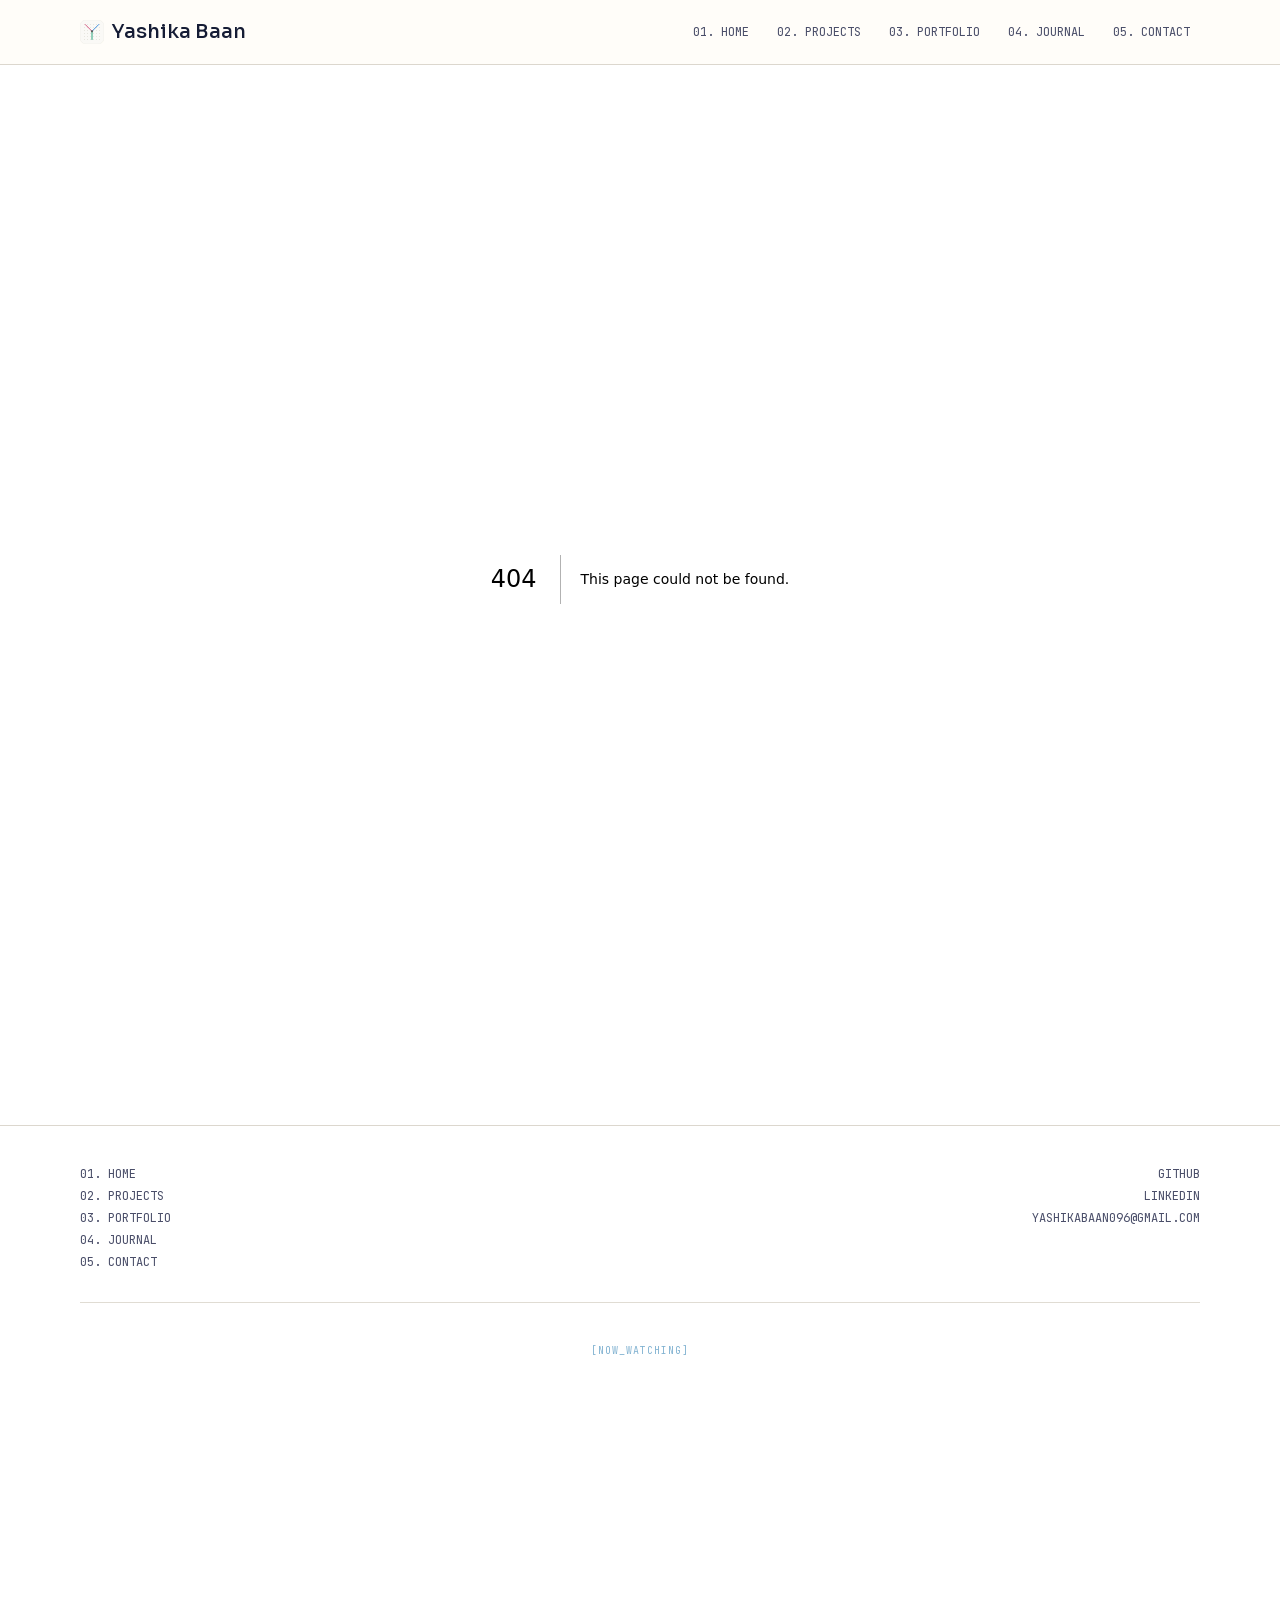
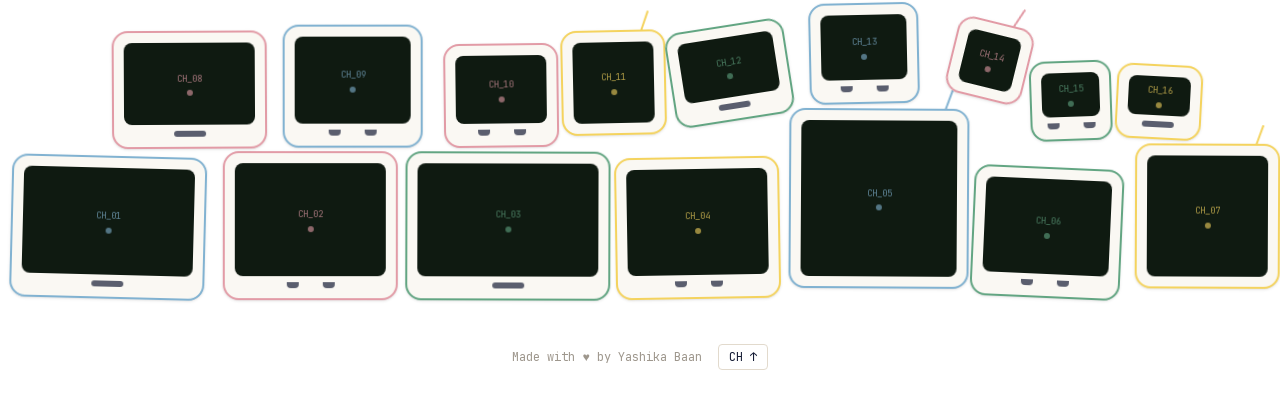
==== commit 1e84f809: "deploy: yashikabaan/portfolio@b314516feff5d8595dcd712fae6a0599f6a80709" ====
--- a/404/index.html
+++ b/404/index.html
@@ -1 +1 @@
-<!DOCTYPE html><html lang="en" class="sora_24309b3-module__0T98Aa__variable jetbrains_mono_68d574a-module__ggYvfa__variable"><head><meta charSet="utf-8"/><meta name="viewport" content="width=device-width, initial-scale=1"/><link rel="preload" as="image" href="/logo.svg"/><link rel="stylesheet" href="/_next/static/chunks/3_kskn_w0tmk1.css" data-precedence="next"/><link rel="preload" as="script" fetchPriority="low" href="/_next/static/chunks/22emux2du5j43.js"/><script src="/_next/static/chunks/2k4ea2q1pj4ke.js" async=""></script><script src="/_next/static/chunks/3kmozkq6tgqnz.js" async=""></script><script src="/_next/static/chunks/turbopack-15v2viaqu3nit.js" async=""></script><script src="/_next/static/chunks/1ofy6cv4npfmt.js" async=""></script><script src="/_next/static/chunks/1riivtc7inadf.js" async=""></script><meta name="robots" content="noindex"/><title>Yashika Baan | Frontend Engineer</title><meta name="description" content="Portfolio of Yashika Baan, a frontend engineer in Japan."/><link rel="icon" href="/logo.svg"/><meta name="next-size-adjust" content=""/><title>404: This page could not be found.</title><script src="/_next/static/chunks/0cz1d0mv5g_q7.js" noModule=""></script></head><body class="flex flex-col min-h-screen bg-bg"><div hidden=""><!--$--><!--/$--></div><div class="flex-1 flex flex-col"><header class="w-full sticky top-0 z-50 bg-bg border-b border-border"><div class="w-full max-w-6xl mx-auto px-4 flex items-center justify-between h-16"><a class="flex items-center gap-2 text-xl font-medium text-text" href="/"><img alt="" width="24" height="24" decoding="async" data-nimg="1" style="color:transparent" src="/logo.svg"/>Yashika Baan</a><nav class="hidden md:flex items-center gap-2"><a class="px-2.5 py-1.5 font-mono text-xs text-text-secondary hover:text-text" href="/">01. HOME</a><a class="px-2.5 py-1.5 font-mono text-xs text-text-secondary hover:text-text" href="/projects/">02. PROJECTS</a><a class="px-2.5 py-1.5 font-mono text-xs text-text-secondary hover:text-text" href="/portfolio/">03. PORTFOLIO</a><a class="px-2.5 py-1.5 font-mono text-xs text-text-secondary hover:text-text" href="/blog/">04. JOURNAL</a><a class="px-2.5 py-1.5 font-mono text-xs text-text-secondary hover:text-text" href="/#contact">05. CONTACT</a></nav><div class="md:hidden"><button type="button" aria-label="Open menu" aria-expanded="false" class="relative z-50 flex h-8 w-8 shrink-0 flex-col items-center justify-center gap-1.5 cursor-pointer"><span class="block h-0.5 w-5 bg-text transition-transform duration-200 "></span><span class="block h-0.5 w-5 bg-text transition-opacity duration-200 "></span><span class="block h-0.5 w-5 bg-text transition-transform duration-200 "></span></button></div></div></header><main class="flex-1 w-full"><div class="w-full max-w-6xl mx-auto px-4 pt-16 pb-24"><div style="font-family:system-ui,&quot;Segoe UI&quot;,Roboto,Helvetica,Arial,sans-serif,&quot;Apple Color Emoji&quot;,&quot;Segoe UI Emoji&quot;;height:100vh;text-align:center;display:flex;flex-direction:column;align-items:center;justify-content:center"><div><style>body{color:#000;background:#fff;margin:0}.next-error-h1{border-right:1px solid rgba(0,0,0,.3)}@media (prefers-color-scheme:dark){body{color:#fff;background:#000}.next-error-h1{border-right:1px solid rgba(255,255,255,.3)}}</style><h1 class="next-error-h1" style="display:inline-block;margin:0 20px 0 0;padding:0 23px 0 0;font-size:24px;font-weight:500;vertical-align:top;line-height:49px">404</h1><div style="display:inline-block"><h2 style="font-size:14px;font-weight:400;line-height:49px;margin:0">This page could not be found.</h2></div></div></div><!--$--><!--/$--></div></main></div><footer class="relative w-full border-t border-border"><div class="w-full max-w-6xl mx-auto px-4 relative pt-10 pb-6 flex flex-col items-center gap-10"><div class="w-full grid grid-cols-2 gap-x-6 gap-y-3 pb-8 border-b border-border-subtle"><nav class="flex flex-col gap-1.5"><a class="font-mono text-xs text-text-secondary" href="/">01. HOME</a><a class="font-mono text-xs text-text-secondary" href="/projects/">02. PROJECTS</a><a class="font-mono text-xs text-text-secondary" href="/portfolio/">03. PORTFOLIO</a><a class="font-mono text-xs text-text-secondary" href="/blog/">04. JOURNAL</a><a class="font-mono text-xs text-text-secondary" href="/#contact">05. CONTACT</a></nav><div class="flex flex-col items-end gap-1.5 text-right"><a class="font-mono text-xs text-text-secondary" href="https://github.com/yashikabaan">GITHUB</a><a class="font-mono text-xs text-text-secondary" href="https://linkedin.com/in/yashikabaan/">LINKEDIN</a><a class="font-mono text-xs text-text-secondary" href="mailto:yashikabaan096@gmail.com">YASHIKABAAN096@GMAIL.COM</a></div></div><div><div class="w-full" style="height:520px" aria-hidden="true"></div></div><div class="flex items-center gap-4"><p class="font-mono text-xs text-text-muted">Made with ♥ by <!-- -->Yashika Baan</p><button type="button" aria-label="Back to top" class="font-mono text-xs px-2.5 py-1 rounded border border-border-strong text-text cursor-pointer transition-transform hover:scale-105 active:scale-95">CH ↑</button></div></div></footer><script src="/_next/static/chunks/22emux2du5j43.js" id="_R_" async=""></script><script>(self.__next_f=self.__next_f||[]).push([0])</script><script>self.__next_f.push([1,"1:\"$Sreact.fragment\"\n2:I[22016,[\"/_next/static/chunks/1ofy6cv4npfmt.js\",\"/_next/static/chunks/1riivtc7inadf.js\"],\"\"]\n3:I[5500,[\"/_next/static/chunks/1ofy6cv4npfmt.js\",\"/_next/static/chunks/1riivtc7inadf.js\"],\"Image\"]\n4:I[82190,[\"/_next/static/chunks/1ofy6cv4npfmt.js\",\"/_next/static/chunks/1riivtc7inadf.js\"],\"NavLink\"]\n5:I[89759,[\"/_next/static/chunks/1ofy6cv4npfmt.js\",\"/_next/static/chunks/1riivtc7inadf.js\"],\"MobileNav\"]\n6:I[39756,[\"/_next/static/chunks/1ofy6cv4npfmt.js\",\"/_next/static/chunks/1riivtc7inadf.js\"],\"default\"]\n7:I[37457,[\"/_next/static/chunks/1ofy6cv4npfmt.js\",\"/_next/static/chunks/1riivtc7inadf.js\"],\"default\"]\n8:I[13642,[\"/_next/static/chunks/1ofy6cv4npfmt.js\",\"/_next/static/chunks/1riivtc7inadf.js\"],\"Footer\"]\n9:I[97367,[\"/_next/static/chunks/1ofy6cv4npfmt.js\",\"/_next/static/chunks/1riivtc7inadf.js\"],\"OutletBoundary\"]\na:\"$Sreact.suspense\"\nd:I[97367,[\"/_next/static/chunks/1ofy6cv4npfmt.js\",\"/_next/static/chunks/1riivtc7inadf.js\"],\"ViewportBoundary\"]\nf:I[97367,[\"/_next/static/chunks/1ofy6cv4npfmt.js\",\"/_next/static/chunks/1riivtc7inadf.js\"],\"MetadataBoundary\"]\n11:I[68027,[\"/_next/static/chunks/1ofy6cv4npfmt.js\",\"/_next/static/chunks/1riivtc7inadf.js\"],\"default\",1]\n:HL[\"/_next/static/chunks/3_kskn_w0tmk1.css\",\"style\"]\nc:X\n0:{\"P\":null,\"c\":[\"\",\"_not-found\",\"\"],\"q\":\"\",\"i\":false,\"f\":[[[\"\",{\"children\":[\"/_not-found\",{\"children\":[\"__PAGE__\",{},\"$undefined\",\"$undefined\",4608]},\"$undefined\",\"$undefined\",4608]},\"$undefined\",\"$undefined\",4624],[[\"$\",\"$1\",\"c\",{\"children\":[[[\"$\",\"link\",\"0\",{\"rel\":\"stylesheet\",\"href\":\"/_next/static/chunks/3_kskn_w0tmk1.css\",\"precedence\":\"next\",\"crossOrigin\":\"$undefined\",\"nonce\":\"$undefined\"}],[\"$\",\"script\",\"script-0\",{\"src\":\"/_next/static/chunks/1ofy6cv4npfmt.js\",\"async\":true,\"nonce\":\"$undefined\"}],[\"$\",\"script\",\"script-1\",{\"src\":\"/_next/static/chunks/1riivtc7inadf.js\",\"async\":true,\"nonce\":\"$undefined\"}]],[\"$\",\"html\",null,{\"lang\":\"en\",\"className\":\"sora_24309b3-module__0T98Aa__variable jetbrains_mono_68d574a-module__ggYvfa__variable\",\"children\":[\"$\",\"body\",null,{\"className\":\"flex flex-col min-h-screen bg-bg\",\"children\":[[\"$\",\"div\",null,{\"className\":\"flex-1 flex flex-col\",\"children\":[[\"$\",\"header\",null,{\"className\":\"w-full sticky top-0 z-50 bg-bg border-b border-border\",\"children\":[\"$\",\"div\",null,{\"className\":\"w-full max-w-6xl mx-auto px-4 flex items-center justify-between h-16\",\"children\":[[\"$\",\"$L2\",null,{\"className\":\"flex items-center gap-2 text-xl font-medium text-text\",\"href\":\"/\",\"children\":[[\"$\",\"$L3\",null,{\"src\":\"/logo.svg\",\"alt\":\"\",\"width\":24,\"height\":24,\"priority\":true}],\"Yashika Baan\"]}],[\"$\",\"nav\",null,{\"className\":\"hidden md:flex items-center gap-2\",\"children\":[[\"$\",\"$L4\",\"/\",{\"href\":\"/\",\"children\":\"01. HOME\"}],[\"$\",\"$L4\",\"/projects\",{\"href\":\"/projects\",\"children\":\"02. PROJECTS\"}],[\"$\",\"$L4\",\"/portfolio\",{\"href\":\"/portfolio\",\"children\":\"03. PORTFOLIO\"}],[\"$\",\"$L4\",\"/blog\",{\"href\":\"/blog\",\"children\":\"04. JOURNAL\"}],[\"$\",\"$L4\",\"/#contact\",{\"href\":\"/#contact\",\"children\":\"05. CONTACT\"}]]}],[\"$\",\"$L5\",null,{\"navigation\":[[\"01. HOME\",\"/\"],[\"02. PROJECTS\",\"/projects\"],[\"03. PORTFOLIO\",\"/portfolio\"],[\"04. JOURNAL\",\"/blog\"],[\"05. CONTACT\",\"/#contact\"]]}]]}]}],[\"$\",\"main\",null,{\"className\":\"flex-1 w-full\",\"children\":[\"$\",\"div\",null,{\"className\":\"w-full max-w-6xl mx-auto px-4 pt-16 pb-24\",\"children\":[\"$\",\"$L6\",null,{\"parallelRouterKey\":\"children\",\"error\":\"$undefined\",\"errorStyles\":\"$undefined\",\"errorScripts\":\"$undefined\",\"template\":[\"$\",\"$L7\",null,{}],\"templateStyles\":\"$undefined\",\"templateScripts\":\"$undefined\",\"notFound\":[[[\"$\",\"title\",null,{\"children\":\"404: This page could not be found.\"}],[\"$\",\"div\",null,{\"style\":{\"fontFamily\":\"system-ui,\\\"Segoe UI\\\",Roboto,Helvetica,Arial,sans-serif,\\\"Apple Color Emoji\\\",\\\"Segoe UI Emoji\\\"\",\"height\":\"100vh\",\"textAlign\":\"center\",\"display\":\"flex\",\"flexDirection\":\"column\",\"alignItems\":\"center\",\"justifyContent\":\"center\"},\"children\":[\"$\",\"div\",null,{\"children\":[[\"$\",\"style\",null,{\"dangerouslySetInnerHTML\":{\"__html\":\"body{color:#000;background:#fff;margin:0}.next-error-h1{border-right:1px solid rgba(0,0,0,.3)}@media (prefers-color-scheme:dark){body{color:#fff;background:#000}.next-error-h1{border-right:1px solid rgba(255,255,255,.3)}}\"}}],[\"$\",\"h1\",null,{\"className\":\"next-error-h1\",\"style\":{\"display\":\"inline-block\",\"margin\":\"0 20px 0 0\",\"padding\":\"0 23px 0 0\",\"fontSize\":24,\"fontWeight\":500,\"verticalAlign\":\"top\",\"lineHeight\":\"49px\"},\"children\":404}],[\"$\",\"div\",null,{\"style\":{\"display\":\"inline-block\"},\"children\":[\"$\",\"h2\",null,{\"style\":{\"fontSize\":14,\"fontWeight\":400,\"lineHeight\":\"49px\",\"margin\":0},\"children\":\"This page could not be found.\"}]}]]}]}]],[]],\"forbidden\":\"$undefined\",\"unauthorized\":\"$undefined\"}]}]}]]}],[\"$\",\"$L8\",null,{\"navigation\":\"$0:f:0:1:0:props:children:1:props:children:props:children:0:props:children:0:props:children:props:children:2:props:navigation\"}]]}]}]]}],{\"children\":[[\"$\",\"$1\",\"c\",{\"children\":[null,[\"$\",\"$L6\",null,{\"parallelRouterKey\":\"children\",\"error\":\"$undefined\",\"errorStyles\":\"$undefined\",\"errorScripts\":\"$undefined\",\"template\":[\"$\",\"$L7\",null,{}],\"templateStyles\":\"$undefined\",\"templateScripts\":\"$undefined\",\"notFound\":\"$undefined\",\"forbidden\":\"$undefined\",\"unauthorized\":\"$undefined\"}]]}],{\"children\":[[\"$\",\"$1\",\"c\",{\"children\":[[[\"$\",\"title\",null,{\"children\":\"404: This page could not be found.\"}],[\"$\",\"div\",null,{\"style\":\"$0:f:0:1:0:props:children:1:props:children:props:children:0:props:children:1:props:children:props:children:props:notFound:0:1:props:style\",\"children\":[\"$\",\"div\",null,{\"children\":[[\"$\",\"style\",null,{\"dangerouslySetInnerHTML\":{\"__html\":\"body{color:#000;background:#fff;margin:0}.next-error-h1{border-right:1px solid rgba(0,0,0,.3)}@media (prefers-color-scheme:dark){body{color:#fff;background:#000}.next-error-h1{border-right:1px solid rgba(255,255,255,.3)}}\"}}],[\"$\",\"h1\",null,{\"className\":\"next-error-h1\",\"style\":\"$0:f:0:1:0:props:children:1:props:children:props:children:0:props:children:1:props:children:props:children:props:notFound:0:1:props:children:props:children:1:props:style\",\"children\":404}],[\"$\",\"div\",null,{\"style\":\"$0:f:0:1:0:props:children:1:props:children:props:children:0:props:children:1:props:children:props:children:props:notFound:0:1:props:children:props:children:2:props:style\",\"children\":[\"$\",\"h2\",null,{\"style\":\"$0:f:0:1:0:props:children:1:props:children:props:children:0:props:children:1:props:children:props:children:props:notFound:0:1:props:children:props:children:2:props:children:props:style\",\"children\":\"This page could not be found.\"}]}]]}]}]],null,[\"$\",\"$L9\",null,{\"children\":[\"$\",\"$a\",null,{\"name\":\"Next.MetadataOutlet\",\"children\":\"$@b\"}]}]]}],{},null,false,null]},null,false,\"$c\"]},null,false,null],[\"$\",\"$1\",\"h\",{\"children\":[[\"$\",\"meta\",null,{\"name\":\"robots\",\"content\":\"noindex\"}],[\"$\",\"$Ld\",null,{\"children\":\"$Le\"}],[\"$\",\"div\",null,{\"hidden\":true,\"children\":[\"$\",\"$Lf\",null,{\"children\":[\"$\",\"$a\",null,{\"name\":\"Next.Metadata\",\"children\":\"$L10\"}]}]}],[\"$\",\"meta\",null,{\"name\":\"next-size-adjust\",\"content\":\"\"}]]}],false]],\"m\":\"$undefined\",\"G\":[\"$11\",[[\"$\",\"link\",\"0\",{\"rel\":\"stylesheet\",\"href\":\"/_next/static/chunks/3_kskn_w0tmk1.css\",\"precedence\":\"next\",\"crossOrigin\":\"$undefined\",\"nonce\":\"$undefined\"}]]],\"S\":true,\"h\":null,\"r\":\"$undefined\",\"s\":\"$undefined\",\"a\":\"$undefined\",\"l\":\"$undefined\",\"p\":\"$undefined\",\"d\":\"$undefined\",\"b\":\"VC0yhQtyZGLEocIq0oOdC\"}\nc:C\ne:[[\"$\",\"meta\",\"0\",{\"charSet\":\"utf-8\"}],[\"$\",\"meta\",\"1\",{\"name\":\"viewport\",\"content\":\"width=device-width, initial-scale=1\"}]]\n12:I[27201,[\"/_next/static/chunks/1ofy6cv4npfmt.js\",\"/_next/static/chunks/1riivtc7inadf.js\"],\"IconMark\"]\nb:null\n10:[[\"$\",\"title\",\"0\",{\"children\":\"Yashika Baan | Frontend Engineer\"}],[\"$\",\"meta\",\"1\",{\"name\":\"description\",\"content\":\"Portfolio of Yashika Baan, a frontend engineer in Japan.\"}],[\"$\",\"link\",\"2\",{\"rel\":\"icon\",\"href\":\"/logo.svg\"}],[\"$\",\"$L12\",\"3\",{}]]\n"])</script></body></html>+<!DOCTYPE html><html lang="en" class="_0T98Aa_variable ggYvfa_variable"><head><meta charSet="utf-8"/><meta name="viewport" content="width=device-width, initial-scale=1"/><link rel="preload" as="image" href="/logo.svg"/><link rel="stylesheet" href="/_next/static/chunks/1nw2wqmllrl9n.css" data-precedence="next"/><link rel="preload" as="script" fetchPriority="low" href="/_next/static/chunks/0y3v_gwlex4io.js"/><script src="/_next/static/chunks/1uit7_s1bksv6.js" async=""></script><script src="/_next/static/chunks/092r-mewpaf3q.js" async=""></script><script src="/_next/static/chunks/turbopack-2u1d16houkiyo.js" async=""></script><script src="/_next/static/chunks/1-s8ehwgfnxob.js" async=""></script><script src="/_next/static/chunks/2uel4ukpxjqrg.js" async=""></script><meta name="robots" content="noindex"/><title>Yashika Baan | Frontend Engineer</title><meta name="description" content="Portfolio of Yashika Baan, a frontend engineer in Japan."/><link rel="icon" href="/logo.svg"/><meta name="next-size-adjust" content=""/><title>404: This page could not be found.</title><script src="/_next/static/chunks/0cz1d0mv5g_q7.js" noModule=""></script></head><body class="flex flex-col min-h-screen bg-bg"><div hidden=""><!--$--><!--/$--></div><div class="flex-1 flex flex-col"><header class="w-full sticky top-0 z-50 bg-bg border-b border-border"><div class="w-full max-w-6xl mx-auto px-4 flex items-center justify-between h-16"><a class="flex items-center gap-2 text-xl font-medium text-text" href="/"><img alt="" width="24" height="24" decoding="async" data-nimg="1" style="color:transparent" src="/logo.svg"/>Yashika Baan</a><nav class="hidden md:flex items-center gap-2"><a class="px-2.5 py-1.5 font-mono text-xs text-text-secondary hover:text-text" href="/">01. HOME</a><a class="px-2.5 py-1.5 font-mono text-xs text-text-secondary hover:text-text" href="/projects/">02. PROJECTS</a><a class="px-2.5 py-1.5 font-mono text-xs text-text-secondary hover:text-text" href="/portfolio/">03. PORTFOLIO</a><a class="px-2.5 py-1.5 font-mono text-xs text-text-secondary hover:text-text" href="/blog/">04. JOURNAL</a><a class="px-2.5 py-1.5 font-mono text-xs text-text-secondary hover:text-text" href="/#contact">05. CONTACT</a></nav><div class="md:hidden"><button type="button" aria-label="Open menu" aria-expanded="false" class="relative z-50 flex h-8 w-8 shrink-0 flex-col items-center justify-center gap-1.5 cursor-pointer"><span class="block h-0.5 w-5 bg-text transition-transform duration-200 "></span><span class="block h-0.5 w-5 bg-text transition-opacity duration-200 "></span><span class="block h-0.5 w-5 bg-text transition-transform duration-200 "></span></button></div></div></header><main class="flex-1 w-full"><div class="w-full max-w-6xl mx-auto px-4 pt-16 pb-24"><div style="font-family:system-ui,&quot;Segoe UI&quot;,Roboto,Helvetica,Arial,sans-serif,&quot;Apple Color Emoji&quot;,&quot;Segoe UI Emoji&quot;;height:100vh;text-align:center;display:flex;flex-direction:column;align-items:center;justify-content:center"><div><style>body{color:#000;background:#fff;margin:0}.next-error-h1{border-right:1px solid rgba(0,0,0,.3)}@media (prefers-color-scheme:dark){body{color:#fff;background:#000}.next-error-h1{border-right:1px solid rgba(255,255,255,.3)}}</style><h1 class="next-error-h1" style="display:inline-block;margin:0 20px 0 0;padding:0 23px 0 0;font-size:24px;font-weight:500;vertical-align:top;line-height:49px">404</h1><div style="display:inline-block"><h2 style="font-size:14px;font-weight:400;line-height:49px;margin:0">This page could not be found.</h2></div></div></div><!--$--><!--/$--></div></main></div><footer class="relative w-full border-t border-border"><div class="w-full max-w-6xl mx-auto px-4 relative pt-10 pb-6 flex flex-col items-center gap-10"><div class="w-full grid grid-cols-2 gap-x-6 gap-y-3 pb-8 border-b border-border-subtle"><nav class="flex flex-col gap-1.5"><a class="font-mono text-xs text-text-secondary" href="/">01. HOME</a><a class="font-mono text-xs text-text-secondary" href="/projects/">02. PROJECTS</a><a class="font-mono text-xs text-text-secondary" href="/portfolio/">03. PORTFOLIO</a><a class="font-mono text-xs text-text-secondary" href="/blog/">04. JOURNAL</a><a class="font-mono text-xs text-text-secondary" href="/#contact">05. CONTACT</a></nav><div class="flex flex-col items-end gap-1.5 text-right"><a class="font-mono text-xs text-text-secondary" href="https://github.com/yashikabaan">GITHUB</a><a class="font-mono text-xs text-text-secondary" href="https://linkedin.com/in/yashikabaan/">LINKEDIN</a><a class="font-mono text-xs text-text-secondary" href="mailto:yashikabaan096@gmail.com">YASHIKABAAN096@GMAIL.COM</a></div></div><div><div class="w-full" style="height:520px" aria-hidden="true"></div></div><div class="flex items-center gap-4"><p class="font-mono text-xs text-text-muted">Made with ♥ by <!-- -->Yashika Baan</p><button type="button" aria-label="Back to top" class="font-mono text-xs px-2.5 py-1 rounded border border-border-strong text-text cursor-pointer transition-transform hover:scale-105 active:scale-95">CH ↑</button></div></div></footer><script id="_R_">(globalThis["TURBOPACK"] || (globalThis["TURBOPACK"] = [])).push({"otherChunks":["static/chunks/0y3v_gwlex4io.js","static/chunks/1uit7_s1bksv6.js","static/chunks/092r-mewpaf3q.js"],"runtimeModuleIds":[94553]});</script><script src="/_next/static/chunks/0y3v_gwlex4io.js" async=""></script><script>(self.__next_f=self.__next_f||[]).push([0])</script><script>self.__next_f.push([1,"1:\"$Sreact.fragment\"\n2:\"/_next/static/chunks/1-s8ehwgfnxob.js\"\n3:\"/_next/static/chunks/2uel4ukpxjqrg.js\"\n4:I[22016,[\"$2\",\"$3\"],\"\"]\n5:I[5500,[\"$2\",\"$3\"],\"Image\"]\n6:I[82190,[\"$2\",\"$3\"],\"NavLink\"]\n7:I[89759,[\"$2\",\"$3\"],\"MobileNav\"]\n8:I[39756,[\"$2\",\"$3\"],\"default\"]\n9:I[37457,[\"$2\",\"$3\"],\"default\"]\na:I[13642,[\"$2\",\"$3\"],\"Footer\"]\ne:I[97367,[\"$2\",\"$3\"],\"OutletBoundary\"]\nf:\"$Sreact.suspense\"\n11:\"ViewportBoundary\"\n12:I[97367,[\"$2\",\"$3\"],\"$11\"]\n14:\"MetadataBoundary\"\n15:I[97367,[\"$2\",\"$3\"],\"$14\"]\n17:I[68027,[\"$2\",\"$3\"],\"default\",1]\n:HL[\"/_next/static/chunks/1nw2wqmllrl9n.css\",\"style\"]\nc:X\nd:[[\"children\",{\"s\":\"__PAGE__\",\"h\":512,\"d\":{\"r\":[\"$\",\"$1\",\"c\",{\"children\":[[[\"$\",\"title\",null,{\"children\":\"404: This page could not be found.\"}],[\"$\",\"div\",null,{\"style\":\"$0:t:t:d:r:props:children:1:props:children:props:children:0:props:children:1:props:children:props:children:props:notFound:0:1:props:style\",\"children\":[\"$\",\"div\",null,{\"children\":[[\"$\",\"style\",null,{\"dangerouslySetInnerHTML\":{\"__html\":\"body{color:#000;background:#fff;margin:0}.next-error-h1{border-right:1px solid rgba(0,0,0,.3)}@media (prefers-color-scheme:dark){body{color:#fff;background:#000}.next-error-h1{border-right:1px solid rgba(255,255,255,.3)}}\"}}],[\"$\",\"h1\",null,{\"className\":\"next-error-h1\",\"style\":\"$0:t:t:d:r:props:children:1:props:children:props:children:0:props:children:1:props:children:props:children:props:notFound:0:1:props:children:props:children:1:props:style\",\"children\":404}],[\"$\",\"div\",null,{\"style\":\"$0:t:t:d:r:props:children:1:props:children:props:children:0:props:children:1:props:children:props:children:props:notFound:0:1:props:children:props:children:2:props:style\",\"children\":[\"$\",\"h2\",null,{\"style\":\"$0:t:t:d:r:props:children:1:props:children:props:children:0:props:children:1:props:children:props:children:props:notFound:0:1:props:children:props:children:2:props:children:props:style\",\"children\":\"This page could not be found.\"}]}]]}]}]],null,[\"$\",\"$Le\",null,{\"children\":[\"$\",\"$f\",null,{\"name\":\"Next.MetadataOutlet\",\"children\":\"$@10\"}]}]]}],\"p\":false,\"v\":null}}]]\nb:[[\"children\",{\"s\":\"/_not-found\",\"h\":512,\"d\":{\"r\":[\"$\",\"$1\",\"c\",{\"children\":[null,[\"$\",\"$L8\",null,{\"parallelRouterKey\":\"children\",\"error\":\"$undefined\",\"errorStyles\":\"$undefined\",\"errorScripts\":\"$undefined\",\"template\":[\"$\",\"$L9\",null,{}],\"templateStyles\":\"$undefined\",\"templateScripts\":\"$undefined\",\"notFound\":\"$undefined\",\"forbidden\":\"$undefined\",\"unauthorized\":\"$undefined\"}]]}],\"p\":false,\"v\":\"$c\"},\"c\":\"$Qd\"}]]\n0:{\"P\":null,\"c\":[\"\",\"_not-found\",\"\"],\"q\":\"\",\"i\":false,\"t\":{\"t\":{\"s\":\"\",\"h\":528,\"d\":{\"r\":[\"$\",\"$1\",\"c\",{\"children\":[[[\"$\",\"link\",\"0\",{\"rel\":\"stylesheet\",\"href\":\"/_next/static/chunks/1nw2wqmllrl9n.css\",\"precedence\":\"next\",\"crossOrigin\":\"$undefined\",\"nonce\":\"$undefined\"}],[\"$\",\"script\",\"script-0\",{\"src\":\"/_next/static/chunks/1-s8ehwgfnxob.js\",\"async\":true,\"nonce\":\"$undefined\"}],[\"$\",\"script\",\"script-1\",{\"src\":\"/_next/static/chunks/2uel4ukpxjqrg.js\",\"async\":true,\"nonce\":\"$undefined\"}]],[\"$\",\"html\",null,{\"lang\":\"en\",\"className\":\"_0T98Aa_variable ggYvfa_variable\",\"children\":[\"$\",\"body\",null,{\"className\":\"flex flex-col min-h-screen bg-bg\",\"children\":[[\"$\",\"div\",null,{\"className\":\"flex-1 flex flex-col\",\"children\":[[\"$\",\"header\",null,{\"className\":\"w-full sticky top-0 z-50 bg-bg border-b border-border\",\"children\":[\"$\",\"div\",null,{\"className\":\"w-full max-w-6xl mx-auto px-4 flex items-center justify-between h-16\",\"children\":[[\"$\",\"$L4\",null,{\"className\":\"flex items-center gap-2 text-xl font-medium text-text\",\"href\":\"/\",\"children\":[[\"$\",\"$L5\",null,{\"src\":\"/logo.svg\",\"alt\":\"\",\"width\":24,\"height\":24,\"priority\":true}],\"Yashika Baan\"]}],[\"$\",\"nav\",null,{\"className\":\"hidden md:flex items-center gap-2\",\"children\":[[\"$\",\"$L6\",\"/\",{\"href\":\"/\",\"children\":\"01. HOME\"}],[\"$\",\"$L6\",\"/projects\",{\"href\":\"/projects\",\"children\":\"02. PROJECTS\"}],[\"$\",\"$L6\",\"/portfolio\",{\"href\":\"/portfolio\",\"children\":\"03. PORTFOLIO\"}],[\"$\",\"$L6\",\"/blog\",{\"href\":\"/blog\",\"children\":\"04. JOURNAL\"}],[\"$\",\"$L6\",\"/#contact\",{\"href\":\"/#contact\",\"children\":\"05. CONTACT\"}]]}],[\"$\",\"$L7\",null,{\"navigation\":[[\"01. HOME\",\"/\"],[\"02. PROJECTS\",\"/projects\"],[\"03. PORTFOLIO\",\"/portfolio\"],[\"04. JOURNAL\",\"/blog\"],[\"05. CONTACT\",\"/#contact\"]]}]]}]}],[\"$\",\"main\",null,{\"className\":\"flex-1 w-full\",\"children\":[\"$\",\"div\",null,{\"className\":\"w-full max-w-6xl mx-auto px-4 pt-16 pb-24\",\"children\":[\"$\",\"$L8\",null,{\"parallelRouterKey\":\"children\",\"error\":\"$undefined\",\"errorStyles\":\"$undefined\",\"errorScripts\":\"$undefined\",\"template\":[\"$\",\"$L9\",null,{}],\"templateStyles\":\"$undefined\",\"templateScripts\":\"$undefined\",\"notFound\":[[[\"$\",\"title\",null,{\"children\":\"404: This page could not be found.\"}],[\"$\",\"div\",null,{\"style\":{\"fontFamily\":\"system-ui,\\\"Segoe UI\\\",Roboto,Helvetica,Arial,sans-serif,\\\"Apple Color Emoji\\\",\\\"Segoe UI Emoji\\\"\",\"height\":\"100vh\",\"textAlign\":\"center\",\"display\":\"flex\",\"flexDirection\":\"column\",\"alignItems\":\"center\",\"justifyContent\":\"center\"},\"children\":[\"$\",\"div\",null,{\"children\":[[\"$\",\"style\",null,{\"dangerouslySetInnerHTML\":{\"__html\":\"body{color:#000;background:#fff;margin:0}.next-error-h1{border-right:1px solid rgba(0,0,0,.3)}@media (prefers-color-scheme:dark){body{color:#fff;background:#000}.next-error-h1{border-right:1px solid rgba(255,255,255,.3)}}\"}}],[\"$\",\"h1\",null,{\"className\":\"next-error-h1\",\"style\":{\"display\":\"inline-block\",\"margin\":\"0 20px 0 0\",\"padding\":\"0 23px 0 0\",\"fontSize\":24,\"fontWeight\":500,\"verticalAlign\":\"top\",\"lineHeight\":\"49px\"},\"children\":404}],[\"$\",\"div\",null,{\"style\":{\"display\":\"inline-block\"},\"children\":[\"$\",\"h2\",null,{\"style\":{\"fontSize\":14,\"fontWeight\":400,\"lineHeight\":\"49px\",\"margin\":0},\"children\":\"This page could not be found.\"}]}]]}]}]],[]],\"forbidden\":\"$undefined\",\"unauthorized\":\"$undefined\"}]}]}]]}],[\"$\",\"$La\",null,{\"navigation\":\"$0:t:t:d:r:props:children:1:props:children:props:children:0:props:children:0:props:children:props:children:2:props:navigation\"}]]}]}]]}],\"p\":false,\"v\":null},\"c\":\"$Qb\"},\"h\":{\"r\":[\"$\",\"$1\",\"h\",{\"children\":[[\"$\",\"meta\",null,{\"name\":\"robots\",\"content\":\"noindex\"}],[\"$\",\"$L12\",null,{\"children\":\"$L13\"}],[\"$\",\"$L15\",null,{\"children\":[[\"$\",\"div\",null,{\"hidden\":true,\"children\":[\"$\",\"$f\",null,{\"name\":\"Next.Metadata\",\"children\":\"$L16\"}]}],null]}],[\"$\",\"meta\",null,{\"name\":\"next-size-adjust\",\"content\":\"\"}]]}],\"p\":false,\"v\":null}},\"m\":\"$undefined\",\"G\":[\"$17\",[[\"$\",\"link\",\"0\",{\"rel\":\"stylesheet\",\"href\":\"/_next/static/chunks/1nw2wqmllrl9n.css\",\"precedence\":\"next\",\"crossOrigin\":\"$undefined\",\"nonce\":\"$undefined\"}]]],\"S\":true,\"r\":\"$undefined\",\"s\":\"$undefined\",\"a\":\"$undefined\",\"l\":\"$undefined\",\"p\":\"$undefined\",\"d\":\"$undefined\",\"b\":\"kUnQ3onnZMRfjYnStuBB0\"}\nc:C\n13:[[\"$\",\"meta\",\"0\",{\"charSet\":\"utf-8\"}],[\"$\",\"meta\",\"1\",{\"name\":\"viewport\",\"content\":\"width=device-width, initial-scale=1\"}]]\n18:I[27201,[\"$2\",\"$3\"],\"IconMark\"]\n10:null\n16:[[\"$\",\"title\",\"0\",{\"children\":\"Yashika Baan | Frontend Engineer\"}],[\"$\",\"meta\",\"1\",{\"name\":\"description\",\"content\":\"Portfolio of Yashika Baan, a frontend engineer in Japan.\"}],[\"$\",\"link\",\"2\",{\"rel\":\"icon\",\"href\":\"/logo.svg\"}],[\"$\",\"$L18\",\"3\",{}]]\n"])</script></body></html>
--- a/_next/static/chunks/1nw2wqmllrl9n.css
+++ b/_next/static/chunks/1nw2wqmllrl9n.css
@@ -0,0 +1,3 @@
+@font-face{font-family:Sora;font-style:normal;font-weight:400;font-display:swap;src:url(../media/18cf01bf8eecaa66-s.3go3gb1_xu4rn.woff2)format("woff2");unicode-range:U+100-2BA,U+2BD-2C5,U+2C7-2CC,U+2CE-2D7,U+2DD-2FF,U+304,U+308,U+329,U+1D00-1DBF,U+1E00-1E9F,U+1EF2-1EFF,U+2020,U+20A0-20AB,U+20AD-20C4,U+2113,U+2C60-2C7F,U+A720-A7FF}@font-face{font-family:Sora;font-style:normal;font-weight:400;font-display:swap;src:url(../media/bc8ed407dc77c57a-s.p.1hey5yyym6mz_.woff2)format("woff2");unicode-range:U+??,U+131,U+152-153,U+2BB-2BC,U+2C6,U+2DA,U+2DC,U+304,U+308,U+329,U+2000-206F,U+20AC,U+2122,U+2191,U+2193,U+2212,U+2215,U+FEFF,U+FFFD}@font-face{font-family:Sora;font-style:normal;font-weight:500;font-display:swap;src:url(../media/18cf01bf8eecaa66-s.3go3gb1_xu4rn.woff2)format("woff2");unicode-range:U+100-2BA,U+2BD-2C5,U+2C7-2CC,U+2CE-2D7,U+2DD-2FF,U+304,U+308,U+329,U+1D00-1DBF,U+1E00-1E9F,U+1EF2-1EFF,U+2020,U+20A0-20AB,U+20AD-20C4,U+2113,U+2C60-2C7F,U+A720-A7FF}@font-face{font-family:Sora;font-style:normal;font-weight:500;font-display:swap;src:url(../media/bc8ed407dc77c57a-s.p.1hey5yyym6mz_.woff2)format("woff2");unicode-range:U+??,U+131,U+152-153,U+2BB-2BC,U+2C6,U+2DA,U+2DC,U+304,U+308,U+329,U+2000-206F,U+20AC,U+2122,U+2191,U+2193,U+2212,U+2215,U+FEFF,U+FFFD}@font-face{font-family:Sora;font-style:normal;font-weight:600;font-display:swap;src:url(../media/18cf01bf8eecaa66-s.3go3gb1_xu4rn.woff2)format("woff2");unicode-range:U+100-2BA,U+2BD-2C5,U+2C7-2CC,U+2CE-2D7,U+2DD-2FF,U+304,U+308,U+329,U+1D00-1DBF,U+1E00-1E9F,U+1EF2-1EFF,U+2020,U+20A0-20AB,U+20AD-20C4,U+2113,U+2C60-2C7F,U+A720-A7FF}@font-face{font-family:Sora;font-style:normal;font-weight:600;font-display:swap;src:url(../media/bc8ed407dc77c57a-s.p.1hey5yyym6mz_.woff2)format("woff2");unicode-range:U+??,U+131,U+152-153,U+2BB-2BC,U+2C6,U+2DA,U+2DC,U+304,U+308,U+329,U+2000-206F,U+20AC,U+2122,U+2191,U+2193,U+2212,U+2215,U+FEFF,U+FFFD}@font-face{font-family:Sora;font-style:normal;font-weight:700;font-display:swap;src:url(../media/18cf01bf8eecaa66-s.3go3gb1_xu4rn.woff2)format("woff2");unicode-range:U+100-2BA,U+2BD-2C5,U+2C7-2CC,U+2CE-2D7,U+2DD-2FF,U+304,U+308,U+329,U+1D00-1DBF,U+1E00-1E9F,U+1EF2-1EFF,U+2020,U+20A0-20AB,U+20AD-20C4,U+2113,U+2C60-2C7F,U+A720-A7FF}@font-face{font-family:Sora;font-style:normal;font-weight:700;font-display:swap;src:url(../media/bc8ed407dc77c57a-s.p.1hey5yyym6mz_.woff2)format("woff2");unicode-range:U+??,U+131,U+152-153,U+2BB-2BC,U+2C6,U+2DA,U+2DC,U+304,U+308,U+329,U+2000-206F,U+20AC,U+2122,U+2191,U+2193,U+2212,U+2215,U+FEFF,U+FFFD}@font-face{font-family:Sora Fallback;src:local(Arial);ascent-override:85.29%;descent-override:25.5%;line-gap-override:0.0%;size-adjust:113.73%}._0T98Aa_className{font-family:Sora,Sora Fallback;font-style:normal}._0T98Aa_variable{--font-sora:"Sora", "Sora Fallback"}
+@font-face{font-family:JetBrains Mono;font-style:normal;font-weight:400;font-display:swap;src:url(../media/c64053b510252f55-s.1kd-r_s9smv5m.woff2)format("woff2");unicode-range:U+460-52F,U+1C80-1C8A,U+20B4,U+2DE0-2DFF,U+A640-A69F,U+FE2E-FE2F}@font-face{font-family:JetBrains Mono;font-style:normal;font-weight:400;font-display:swap;src:url(../media/733da6bd8dac84c8-s.3hlisc-pwq13z.woff2)format("woff2");unicode-range:U+301,U+400-45F,U+490-491,U+4B0-4B1,U+2116}@font-face{font-family:JetBrains Mono;font-style:normal;font-weight:400;font-display:swap;src:url(../media/784318cea1dfcfa4-s.0-oo9_1x_xmvg.woff2)format("woff2");unicode-range:U+370-377,U+37A-37F,U+384-38A,U+38C,U+38E-3A1,U+3A3-3FF}@font-face{font-family:JetBrains Mono;font-style:normal;font-weight:400;font-display:swap;src:url(../media/7e114457660b62ed-s.36fqqi66-3tjb.woff2)format("woff2");unicode-range:U+102-103,U+110-111,U+128-129,U+168-169,U+1A0-1A1,U+1AF-1B0,U+300-301,U+303-304,U+308-309,U+323,U+329,U+1EA0-1EF9,U+20AB}@font-face{font-family:JetBrains Mono;font-style:normal;font-weight:400;font-display:swap;src:url(../media/9fecbd3e5ea9bccb-s.3_z45zcoc-xoz.woff2)format("woff2");unicode-range:U+100-2BA,U+2BD-2C5,U+2C7-2CC,U+2CE-2D7,U+2DD-2FF,U+304,U+308,U+329,U+1D00-1DBF,U+1E00-1E9F,U+1EF2-1EFF,U+2020,U+20A0-20AB,U+20AD-20C4,U+2113,U+2C60-2C7F,U+A720-A7FF}@font-face{font-family:JetBrains Mono;font-style:normal;font-weight:400;font-display:swap;src:url(../media/9a321a2c78eff0b5-s.p.1bkzbscqrt8rl.woff2)format("woff2");unicode-range:U+??,U+131,U+152-153,U+2BB-2BC,U+2C6,U+2DA,U+2DC,U+304,U+308,U+329,U+2000-206F,U+20AC,U+2122,U+2191,U+2193,U+2212,U+2215,U+FEFF,U+FFFD}@font-face{font-family:JetBrains Mono;font-style:normal;font-weight:500;font-display:swap;src:url(../media/c64053b510252f55-s.1kd-r_s9smv5m.woff2)format("woff2");unicode-range:U+460-52F,U+1C80-1C8A,U+20B4,U+2DE0-2DFF,U+A640-A69F,U+FE2E-FE2F}@font-face{font-family:JetBrains Mono;font-style:normal;font-weight:500;font-display:swap;src:url(../media/733da6bd8dac84c8-s.3hlisc-pwq13z.woff2)format("woff2");unicode-range:U+301,U+400-45F,U+490-491,U+4B0-4B1,U+2116}@font-face{font-family:JetBrains Mono;font-style:normal;font-weight:500;font-display:swap;src:url(../media/784318cea1dfcfa4-s.0-oo9_1x_xmvg.woff2)format("woff2");unicode-range:U+370-377,U+37A-37F,U+384-38A,U+38C,U+38E-3A1,U+3A3-3FF}@font-face{font-family:JetBrains Mono;font-style:normal;font-weight:500;font-display:swap;src:url(../media/7e114457660b62ed-s.36fqqi66-3tjb.woff2)format("woff2");unicode-range:U+102-103,U+110-111,U+128-129,U+168-169,U+1A0-1A1,U+1AF-1B0,U+300-301,U+303-304,U+308-309,U+323,U+329,U+1EA0-1EF9,U+20AB}@font-face{font-family:JetBrains Mono;font-style:normal;font-weight:500;font-display:swap;src:url(../media/9fecbd3e5ea9bccb-s.3_z45zcoc-xoz.woff2)format("woff2");unicode-range:U+100-2BA,U+2BD-2C5,U+2C7-2CC,U+2CE-2D7,U+2DD-2FF,U+304,U+308,U+329,U+1D00-1DBF,U+1E00-1E9F,U+1EF2-1EFF,U+2020,U+20A0-20AB,U+20AD-20C4,U+2113,U+2C60-2C7F,U+A720-A7FF}@font-face{font-family:JetBrains Mono;font-style:normal;font-weight:500;font-display:swap;src:url(../media/9a321a2c78eff0b5-s.p.1bkzbscqrt8rl.woff2)format("woff2");unicode-range:U+??,U+131,U+152-153,U+2BB-2BC,U+2C6,U+2DA,U+2DC,U+304,U+308,U+329,U+2000-206F,U+20AC,U+2122,U+2191,U+2193,U+2212,U+2215,U+FEFF,U+FFFD}@font-face{font-family:JetBrains Mono;font-style:normal;font-weight:600;font-display:swap;src:url(../media/c64053b510252f55-s.1kd-r_s9smv5m.woff2)format("woff2");unicode-range:U+460-52F,U+1C80-1C8A,U+20B4,U+2DE0-2DFF,U+A640-A69F,U+FE2E-FE2F}@font-face{font-family:JetBrains Mono;font-style:normal;font-weight:600;font-display:swap;src:url(../media/733da6bd8dac84c8-s.3hlisc-pwq13z.woff2)format("woff2");unicode-range:U+301,U+400-45F,U+490-491,U+4B0-4B1,U+2116}@font-face{font-family:JetBrains Mono;font-style:normal;font-weight:600;font-display:swap;src:url(../media/784318cea1dfcfa4-s.0-oo9_1x_xmvg.woff2)format("woff2");unicode-range:U+370-377,U+37A-37F,U+384-38A,U+38C,U+38E-3A1,U+3A3-3FF}@font-face{font-family:JetBrains Mono;font-style:normal;font-weight:600;font-display:swap;src:url(../media/7e114457660b62ed-s.36fqqi66-3tjb.woff2)format("woff2");unicode-range:U+102-103,U+110-111,U+128-129,U+168-169,U+1A0-1A1,U+1AF-1B0,U+300-301,U+303-304,U+308-309,U+323,U+329,U+1EA0-1EF9,U+20AB}@font-face{font-family:JetBrains Mono;font-style:normal;font-weight:600;font-display:swap;src:url(../media/9fecbd3e5ea9bccb-s.3_z45zcoc-xoz.woff2)format("woff2");unicode-range:U+100-2BA,U+2BD-2C5,U+2C7-2CC,U+2CE-2D7,U+2DD-2FF,U+304,U+308,U+329,U+1D00-1DBF,U+1E00-1E9F,U+1EF2-1EFF,U+2020,U+20A0-20AB,U+20AD-20C4,U+2113,U+2C60-2C7F,U+A720-A7FF}@font-face{font-family:JetBrains Mono;font-style:normal;font-weight:600;font-display:swap;src:url(../media/9a321a2c78eff0b5-s.p.1bkzbscqrt8rl.woff2)format("woff2");unicode-range:U+??,U+131,U+152-153,U+2BB-2BC,U+2C6,U+2DA,U+2DC,U+304,U+308,U+329,U+2000-206F,U+20AC,U+2122,U+2191,U+2193,U+2212,U+2215,U+FEFF,U+FFFD}@font-face{font-family:JetBrains Mono Fallback;src:local(Arial);ascent-override:75.79%;descent-override:22.29%;line-gap-override:0.0%;size-adjust:134.59%}.ggYvfa_className{font-family:JetBrains Mono,JetBrains Mono Fallback;font-style:normal}.ggYvfa_variable{--font-jetbrains-mono:"JetBrains Mono", "JetBrains Mono Fallback"}
+@layer properties{@supports (((-webkit-hyphens:none)) and (not (margin-trim:block))) or ((-moz-orient:inline) and (not (color:rgb(from red r g b)))){*,:before,:after,::backdrop{--tw-translate-x:0;--tw-translate-y:0;--tw-translate-z:0;--tw-rotate-x:initial;--tw-rotate-y:initial;--tw-rotate-z:initial;--tw-skew-x:initial;--tw-skew-y:initial;--tw-border-style:solid;--tw-leading:initial;--tw-font-weight:initial;--tw-tracking:initial;--tw-shadow:0 0 #0000;--tw-shadow-color:initial;--tw-shadow-alpha:100%;--tw-inset-shadow:0 0 #0000;--tw-inset-shadow-color:initial;--tw-inset-shadow-alpha:100%;--tw-ring-color:initial;--tw-ring-shadow:0 0 #0000;--tw-inset-ring-color:initial;--tw-inset-ring-shadow:0 0 #0000;--tw-ring-inset:initial;--tw-ring-offset-width:0px;--tw-ring-offset-color:#fff;--tw-ring-offset-shadow:0 0 #0000;--tw-blur:initial;--tw-brightness:initial;--tw-contrast:initial;--tw-grayscale:initial;--tw-hue-rotate:initial;--tw-invert:initial;--tw-opacity:initial;--tw-saturate:initial;--tw-sepia:initial;--tw-drop-shadow:initial;--tw-drop-shadow-color:initial;--tw-drop-shadow-alpha:100%;--tw-drop-shadow-size:initial;--tw-duration:initial;--tw-ease:initial;--tw-scale-x:1;--tw-scale-y:1;--tw-scale-z:1}}}@layer theme{:root,:host{--font-sans:var(--font-sora), system-ui, sans-serif;--font-mono:var(--font-jetbrains-mono), ui-monospace, monospace;--color-red-500:#fb2c36;--color-black:#000;--color-white:#fff;--spacing:.25rem;--container-sm:24rem;--container-4xl:56rem;--container-6xl:72rem;--text-xs:.75rem;--text-xs--line-height:calc(1 / .75);--text-sm:.875rem;--text-sm--line-height:calc(1.25 / .875);--text-base:1rem;--text-base--line-height:calc(1.5 / 1);--text-lg:1.125rem;--text-lg--line-height:calc(1.75 / 1.125);--text-xl:1.25rem;--text-xl--line-height:calc(1.75 / 1.25);--text-3xl:1.875rem;--text-3xl--line-height:calc(2.25 / 1.875);--text-4xl:2.25rem;--text-4xl--line-height:calc(2.5 / 2.25);--font-weight-medium:500;--font-weight-semibold:600;--font-weight-bold:700;--font-weight-extrabold:800;--tracking-wide:.025em;--tracking-widest:.1em;--leading-tight:1.25;--leading-snug:1.375;--leading-relaxed:1.625;--radius-sm:.25rem;--radius-md:.375rem;--radius-lg:.5rem;--radius-xl:.75rem;--radius-2xl:1rem;--ease-out:cubic-bezier(0, 0, .2, 1);--animate-spin:spin 1s linear infinite;--animate-pulse:pulse 2s cubic-bezier(.4, 0, .6, 1) infinite;--aspect-video:16 / 9;--default-transition-duration:.15s;--default-transition-timing-function:cubic-bezier(.4, 0, .2, 1);--default-font-family:var(--font-sans);--default-mono-font-family:var(--font-mono);--color-bg:#fffdf9;--color-surface:#faf8f3;--color-surface-sunken:#e8e4db;--color-text:#151c35;--color-text-secondary:#4a4e69;--color-text-tertiary:#706b62;--color-text-muted:#9e978d;--color-border:#dcd7ce;--color-border-subtle:#e0dcd3;--color-border-strong:#e2dacd;--color-accent-rose:#e29ba6;--color-accent-blue:#81b2d1;--color-accent-green:#62a582;--color-accent-yellow:#f4d35e}@supports (color:lab(0% 0 0)){:root,:host{--color-red-500:lab(55.4814% 75.0732 48.8528)}}}@layer base{*,:after,:before,::backdrop{box-sizing:border-box;border:0 solid;margin:0;padding:0}::file-selector-button{box-sizing:border-box;border:0 solid;margin:0;padding:0}html,:host{-webkit-text-size-adjust:100%;tab-size:4;line-height:1.5;font-family:var(--default-font-family,-apple-system, BlinkMacSystemFont, "Segoe UI", Roboto, "Helvetica Neue", "Noto Sans", Arial, sans-serif, "Apple Color Emoji", "Segoe UI Emoji", "Segoe UI Symbol", "Noto Color Emoji");font-feature-settings:var(--default-font-feature-settings,normal);font-variation-settings:var(--default-font-variation-settings,normal);-webkit-tap-highlight-color:transparent}hr{height:0;color:inherit;border-top-width:1px}abbr:where([title]){-webkit-text-decoration:underline dotted;text-decoration:underline dotted}h1,h2,h3,h4,h5,h6{font-size:inherit;font-weight:inherit}a{color:inherit;-webkit-text-decoration:inherit;-webkit-text-decoration:inherit;-webkit-text-decoration:inherit;-webkit-text-decoration:inherit;text-decoration:inherit}b,strong{font-weight:bolder}code,kbd,samp,pre{font-family:var(--default-mono-font-family,ui-monospace, SFMono-Regular, Menlo, Monaco, Consolas, "Liberation Mono", "Courier New", monospace);font-feature-settings:var(--default-mono-font-feature-settings,normal);font-variation-settings:var(--default-mono-font-variation-settings,normal);font-size:1em}small{font-size:80%}sub,sup{vertical-align:baseline;font-size:75%;line-height:0;position:relative}sub{bottom:-.25em}sup{top:-.5em}table{text-indent:0;border-color:inherit;border-collapse:collapse}:-moz-focusring:where(:not(iframe)){outline:auto}progress{vertical-align:baseline}summary{display:list-item}ol,ul,menu{list-style:none}img,svg,video,canvas,audio,iframe,embed,object{vertical-align:middle;display:block}img,video{max-width:100%;height:auto}button,input,select,optgroup,textarea{font:inherit;font-feature-settings:inherit;font-variation-settings:inherit;letter-spacing:inherit;color:inherit;opacity:1;background-color:#0000;border-radius:0}::file-selector-button{font:inherit;font-feature-settings:inherit;font-variation-settings:inherit;letter-spacing:inherit;color:inherit;opacity:1;background-color:#0000;border-radius:0}:where(select:is([multiple],[size])) optgroup{font-weight:bolder}:where(select:is([multiple],[size])) optgroup option{padding-inline-start:20px}::file-selector-button{margin-inline-end:4px}::placeholder{opacity:1}@supports (not ((-webkit-appearance:-apple-pay-button))) or (contain-intrinsic-size:1px){::placeholder{color:currentColor}@supports (color:color-mix(in lab, red, red)){::placeholder{color:color-mix(in oklab, currentcolor 50%, transparent)}}}textarea{resize:vertical}::-webkit-search-decoration{-webkit-appearance:none}::-webkit-date-and-time-value{min-height:1lh;text-align:inherit}::-webkit-datetime-edit{display:inline-flex}::-webkit-datetime-edit-fields-wrapper{padding:0}::-webkit-datetime-edit{padding-block:0}::-webkit-datetime-edit-year-field{padding-block:0}::-webkit-datetime-edit-month-field{padding-block:0}::-webkit-datetime-edit-day-field{padding-block:0}::-webkit-datetime-edit-hour-field{padding-block:0}::-webkit-datetime-edit-minute-field{padding-block:0}::-webkit-datetime-edit-second-field{padding-block:0}::-webkit-datetime-edit-millisecond-field{padding-block:0}::-webkit-datetime-edit-meridiem-field{padding-block:0}::-webkit-calendar-picker-indicator{line-height:1}:-moz-ui-invalid{box-shadow:none}button,input:where([type=button],[type=reset],[type=submit]){appearance:button}::file-selector-button{appearance:button}::-webkit-inner-spin-button{height:auto}::-webkit-outer-spin-button{height:auto}[hidden]:where(:not([hidden=until-found])){display:none!important}}@layer components;@layer utilities{.pointer-events-none{pointer-events:none}.visible{visibility:visible}.absolute{position:absolute}.fixed{position:fixed}.relative{position:relative}.static{position:static}.sticky{position:sticky}.inset-0{inset:0}.inset-2\.5{inset:calc(var(--spacing) * 2.5)}.inset-5{inset:calc(var(--spacing) * 5)}.inset-\[30px\]{inset:30px}.inset-x-0{inset-inline:0}.-top-1{top:calc(var(--spacing) * -1)}.-top-2{top:calc(var(--spacing) * -2)}.-top-5{top:calc(var(--spacing) * -5)}.-top-\[3px\]{top:-3px}.-top-px{top:-1px}.top-0{top:0}.top-1{top:var(--spacing)}.top-1\.5{top:calc(var(--spacing) * 1.5)}.top-1\/2{top:50%}.top-2{top:calc(var(--spacing) * 2)}.top-16{top:calc(var(--spacing) * 16)}.-right-0\.5{right:calc(var(--spacing) * -.5)}.-right-6{right:calc(var(--spacing) * -6)}.-right-\[3px\]{right:-3px}.right-0{right:0}.right-1\/2{right:50%}.right-2{right:calc(var(--spacing) * 2)}.right-6{right:calc(var(--spacing) * 6)}.-bottom-\[3px\]{bottom:-3px}.bottom-0{bottom:0}.bottom-1{bottom:var(--spacing)}.bottom-1\.5{bottom:calc(var(--spacing) * 1.5)}.-left-\[3px\]{left:-3px}.left-0{left:0}.left-1\.5{left:calc(var(--spacing) * 1.5)}.left-1\/2{left:50%}.z-10{z-index:10}.z-40{z-index:40}.z-50{z-index:50}.col-start-1{grid-column-start:1}.col-start-2{grid-column-start:2}.row-start-1{grid-row-start:1}.container{width:100%}@media (min-width:40rem){.container{max-width:40rem}}@media (min-width:48rem){.container{max-width:48rem}}@media (min-width:64rem){.container{max-width:64rem}}@media (min-width:80rem){.container{max-width:80rem}}@media (min-width:96rem){.container{max-width:96rem}}.-mx-\[50vw\]{margin-inline:-50vw}.mx-auto{margin-inline:auto}.mt-0\.5{margin-top:calc(var(--spacing) * .5)}.mt-1{margin-top:var(--spacing)}.mt-1\.5{margin-top:calc(var(--spacing) * 1.5)}.mt-2{margin-top:calc(var(--spacing) * 2)}.mt-3{margin-top:calc(var(--spacing) * 3)}.mt-4{margin-top:calc(var(--spacing) * 4)}.mt-8{margin-top:calc(var(--spacing) * 8)}.mt-\[5px\]{margin-top:5px}.mt-\[7px\]{margin-top:7px}.mt-auto{margin-top:auto}.mb-1\.5{margin-bottom:calc(var(--spacing) * 1.5)}.mb-2{margin-bottom:calc(var(--spacing) * 2)}.mb-6{margin-bottom:calc(var(--spacing) * 6)}.line-clamp-1{-webkit-line-clamp:1;-webkit-box-orient:vertical;display:-webkit-box;overflow:hidden}.line-clamp-2{-webkit-line-clamp:2;-webkit-box-orient:vertical;display:-webkit-box;overflow:hidden}.line-clamp-3{-webkit-line-clamp:3;-webkit-box-orient:vertical;display:-webkit-box;overflow:hidden}.line-clamp-4{-webkit-line-clamp:4;-webkit-box-orient:vertical;display:-webkit-box;overflow:hidden}.block{display:block}.contents{display:contents}.flex{display:flex}.grid{display:grid}.hidden{display:none}.inline{display:inline}.inline-block{display:inline-block}.inline-flex{display:inline-flex}.aspect-\[2\/1\]{aspect-ratio:2}.aspect-\[3\/4\]{aspect-ratio:3/4}.aspect-\[4\/3\]{aspect-ratio:4/3}.aspect-\[9\/19\.5\]{aspect-ratio:9/19.5}.aspect-\[16\/10\]{aspect-ratio:16/10}.aspect-square{aspect-ratio:1}.aspect-video{aspect-ratio:var(--aspect-video)}.size-1{width:var(--spacing);height:var(--spacing)}.size-1\.5{width:calc(var(--spacing) * 1.5);height:calc(var(--spacing) * 1.5)}.size-2{width:calc(var(--spacing) * 2);height:calc(var(--spacing) * 2)}.size-2\.5{width:calc(var(--spacing) * 2.5);height:calc(var(--spacing) * 2.5)}.size-3\.5{width:calc(var(--spacing) * 3.5);height:calc(var(--spacing) * 3.5)}.size-4{width:calc(var(--spacing) * 4);height:calc(var(--spacing) * 4)}.size-5{width:calc(var(--spacing) * 5);height:calc(var(--spacing) * 5)}.size-6{width:calc(var(--spacing) * 6);height:calc(var(--spacing) * 6)}.size-20{width:calc(var(--spacing) * 20);height:calc(var(--spacing) * 20)}.size-36{width:calc(var(--spacing) * 36);height:calc(var(--spacing) * 36)}.size-\[6px\]{width:6px;height:6px}.h-0\.5{height:calc(var(--spacing) * .5)}.h-1{height:var(--spacing)}.h-1\.5{height:calc(var(--spacing) * 1.5)}.h-3{height:calc(var(--spacing) * 3)}.h-3\.5{height:calc(var(--spacing) * 3.5)}.h-4{height:calc(var(--spacing) * 4)}.h-6{height:calc(var(--spacing) * 6)}.h-8{height:calc(var(--spacing) * 8)}.h-12{height:calc(var(--spacing) * 12)}.h-16{height:calc(var(--spacing) * 16)}.h-20{height:calc(var(--spacing) * 20)}.h-24{height:calc(var(--spacing) * 24)}.h-32{height:calc(var(--spacing) * 32)}.h-40{height:calc(var(--spacing) * 40)}.h-72{height:calc(var(--spacing) * 72)}.h-80{height:calc(var(--spacing) * 80)}.h-96{height:calc(var(--spacing) * 96)}.h-\[18px\]{height:18px}.h-full{height:100%}.h-px{height:1px}.min-h-0{min-height:0}.min-h-\[48px\]{min-height:48px}.min-h-screen{min-height:100vh}.w-0\.5{width:calc(var(--spacing) * .5)}.w-1\.5{width:calc(var(--spacing) * 1.5)}.w-3{width:calc(var(--spacing) * 3)}.w-4{width:calc(var(--spacing) * 4)}.w-5{width:calc(var(--spacing) * 5)}.w-8{width:calc(var(--spacing) * 8)}.w-10{width:calc(var(--spacing) * 10)}.w-11{width:calc(var(--spacing) * 11)}.w-12{width:calc(var(--spacing) * 12)}.w-14{width:calc(var(--spacing) * 14)}.w-20{width:calc(var(--spacing) * 20)}.w-\[18px\]{width:18px}.w-\[180px\]{width:180px}.w-\[210px\]{width:210px}.w-full{width:100%}.w-px{width:1px}.w-screen{width:100vw}.max-w-4xl{max-width:var(--container-4xl)}.max-w-6xl{max-width:var(--container-6xl)}.max-w-\[240px\]{max-width:240px}.max-w-\[320px\]{max-width:320px}.max-w-\[340px\]{max-width:340px}.max-w-none{max-width:none}.max-w-sm{max-width:var(--container-sm)}.min-w-0{min-width:0}.flex-1{flex:1}.shrink-0{flex-shrink:0}.grow{flex-grow:1}.origin-bottom{transform-origin:bottom}.origin-right{transform-origin:100%}.-translate-x-1\/2{--tw-translate-x:calc(calc(1 / 2 * 100%) * -1);translate:var(--tw-translate-x) var(--tw-translate-y)}.-translate-y-1\/2{--tw-translate-y:calc(calc(1 / 2 * 100%) * -1);translate:var(--tw-translate-x) var(--tw-translate-y)}.-translate-y-2{--tw-translate-y:calc(var(--spacing) * -2);translate:var(--tw-translate-x) var(--tw-translate-y)}.translate-y-2{--tw-translate-y:calc(var(--spacing) * 2);translate:var(--tw-translate-x) var(--tw-translate-y)}.scale-\[1\.07\]{scale:1.07}.-rotate-45{rotate:-45deg}.rotate-45{rotate:45deg}.rotate-\[20deg\]{rotate:20deg}.transform{transform:var(--tw-rotate-x, ) var(--tw-rotate-y, ) var(--tw-rotate-z, ) var(--tw-skew-x, ) var(--tw-skew-y, )}.animate-pulse{animation:var(--animate-pulse)}.animate-spin{animation:var(--animate-spin)}.cursor-grab{cursor:grab}.cursor-pointer{cursor:pointer}.touch-none{touch-action:none}.resize{resize:both}.scroll-mt-20{scroll-margin-top:calc(var(--spacing) * 20)}.grid-cols-2{grid-template-columns:repeat(2,minmax(0,1fr))}.flex-col{flex-direction:column}.flex-wrap{flex-wrap:wrap}.items-baseline{align-items:baseline}.items-center{align-items:center}.items-end{align-items:flex-end}.items-start{align-items:flex-start}.items-stretch{align-items:stretch}.justify-between{justify-content:space-between}.justify-center{justify-content:center}.gap-0\.5{gap:calc(var(--spacing) * .5)}.gap-1{gap:var(--spacing)}.gap-1\.5{gap:calc(var(--spacing) * 1.5)}.gap-2{gap:calc(var(--spacing) * 2)}.gap-2\.5{gap:calc(var(--spacing) * 2.5)}.gap-3{gap:calc(var(--spacing) * 3)}.gap-4{gap:calc(var(--spacing) * 4)}.gap-6{gap:calc(var(--spacing) * 6)}.gap-8{gap:calc(var(--spacing) * 8)}.gap-10{gap:calc(var(--spacing) * 10)}.gap-16{gap:calc(var(--spacing) * 16)}.gap-24{gap:calc(var(--spacing) * 24)}.gap-x-3{column-gap:calc(var(--spacing) * 3)}.gap-x-6{column-gap:calc(var(--spacing) * 6)}.gap-y-0\.5{row-gap:calc(var(--spacing) * .5)}.gap-y-3{row-gap:calc(var(--spacing) * 3)}.truncate{text-overflow:ellipsis;white-space:nowrap;overflow:hidden}.overflow-hidden{overflow:hidden}.overflow-visible{overflow:visible}.rounded{border-radius:.25rem}.rounded-2xl{border-radius:var(--radius-2xl)}.rounded-\[3px\]{border-radius:3px}.rounded-\[10px\]{border-radius:10px}.rounded-\[20px\]{border-radius:20px}.rounded-\[28px\]{border-radius:28px}.rounded-full{border-radius:2147483647px}.rounded-lg{border-radius:var(--radius-lg)}.rounded-md{border-radius:var(--radius-md)}.rounded-sm{border-radius:var(--radius-sm)}.rounded-xl{border-radius:var(--radius-xl)}.rounded-t-\[4px\]{border-top-left-radius:4px;border-top-right-radius:4px}.rounded-l-\[4px\]{border-top-left-radius:4px;border-bottom-left-radius:4px}.rounded-r-\[4px\]{border-top-right-radius:4px;border-bottom-right-radius:4px}.rounded-b{border-bottom-right-radius:.25rem;border-bottom-left-radius:.25rem}.rounded-b-\[4px\]{border-bottom-right-radius:4px;border-bottom-left-radius:4px}.border{border-style:var(--tw-border-style);border-width:1px}.border-2{border-style:var(--tw-border-style);border-width:2px}.border-\[1\.5px\]{border-style:var(--tw-border-style);border-width:1.5px}.border-t{border-top-style:var(--tw-border-style);border-top-width:1px}.border-b{border-bottom-style:var(--tw-border-style);border-bottom-width:1px}.border-dashed{--tw-border-style:dashed;border-style:dashed}.\!border-accent-blue{border-color:var(--color-accent-blue)!important}.\!border-accent-green{border-color:var(--color-accent-green)!important}.\!border-accent-rose{border-color:var(--color-accent-rose)!important}.\!border-accent-yellow{border-color:var(--color-accent-yellow)!important}.border-\[\#1c1a17\]{border-color:#1c1a17}.border-accent-blue{border-color:var(--color-accent-blue)}.border-accent-green{border-color:var(--color-accent-green)}.border-accent-rose{border-color:var(--color-accent-rose)}.border-accent-yellow{border-color:var(--color-accent-yellow)}.border-accent-yellow\/50{border-color:#f4d35e80}@supports (color:color-mix(in lab, red, red)){.border-accent-yellow\/50{border-color:color-mix(in oklab, var(--color-accent-yellow) 50%, transparent)}}.border-black{border-color:var(--color-black)}.border-border{border-color:var(--color-border)}.border-border-strong{border-color:var(--color-border-strong)}.border-border-subtle{border-color:var(--color-border-subtle)}.border-surface{border-color:var(--color-surface)}.border-text-tertiary\/15{border-color:#706b6226}@supports (color:color-mix(in lab, red, red)){.border-text-tertiary\/15{border-color:color-mix(in oklab, var(--color-text-tertiary) 15%, transparent)}}.border-text-tertiary\/20{border-color:#706b6233}@supports (color:color-mix(in lab, red, red)){.border-text-tertiary\/20{border-color:color-mix(in oklab, var(--color-text-tertiary) 20%, transparent)}}.border-text-tertiary\/30{border-color:#706b624d}@supports (color:color-mix(in lab, red, red)){.border-text-tertiary\/30{border-color:color-mix(in oklab, var(--color-text-tertiary) 30%, transparent)}}.\!bg-accent-blue\/10{background-color:#81b2d11a!important}@supports (color:color-mix(in lab, red, red)){.\!bg-accent-blue\/10{background-color:color-mix(in oklab, var(--color-accent-blue) 10%, transparent)!important}}.\!bg-accent-green\/10{background-color:#62a5821a!important}@supports (color:color-mix(in lab, red, red)){.\!bg-accent-green\/10{background-color:color-mix(in oklab, var(--color-accent-green) 10%, transparent)!important}}.\!bg-accent-rose\/10{background-color:#e29ba61a!important}@supports (color:color-mix(in lab, red, red)){.\!bg-accent-rose\/10{background-color:color-mix(in oklab, var(--color-accent-rose) 10%, transparent)!important}}.\!bg-accent-yellow\/10{background-color:#f4d35e1a!important}@supports (color:color-mix(in lab, red, red)){.\!bg-accent-yellow\/10{background-color:color-mix(in oklab, var(--color-accent-yellow) 10%, transparent)!important}}.bg-\[\#0f1a11\]{background-color:#0f1a11}.bg-\[\#2a1420\]{background-color:#2a1420}.bg-\[\#2b2620\]{background-color:#2b2620}.bg-\[\#3a352c\]{background-color:#3a352c}.bg-\[\#4a4438\]{background-color:#4a4438}.bg-\[\#5c5647\]{background-color:#5c5647}.bg-\[\#63f489\]\/20{background-color:#63f48933;background-color:lab(86.5765% -57.6074 39.3421/.2)}.bg-\[\#e2402f\]{background-color:#e2402f}.bg-accent-blue{background-color:var(--color-accent-blue)}.bg-accent-blue\/20{background-color:#81b2d133}@supports (color:color-mix(in lab, red, red)){.bg-accent-blue\/20{background-color:color-mix(in oklab, var(--color-accent-blue) 20%, transparent)}}.bg-accent-green{background-color:var(--color-accent-green)}.bg-accent-rose{background-color:var(--color-accent-rose)}.bg-accent-rose\/10{background-color:#e29ba61a}@supports (color:color-mix(in lab, red, red)){.bg-accent-rose\/10{background-color:color-mix(in oklab, var(--color-accent-rose) 10%, transparent)}}.bg-accent-yellow{background-color:var(--color-accent-yellow)}.bg-accent-yellow\/10{background-color:#f4d35e1a}@supports (color:color-mix(in lab, red, red)){.bg-accent-yellow\/10{background-color:color-mix(in oklab, var(--color-accent-yellow) 10%, transparent)}}.bg-accent-yellow\/15{background-color:#f4d35e26}@supports (color:color-mix(in lab, red, red)){.bg-accent-yellow\/15{background-color:color-mix(in oklab, var(--color-accent-yellow) 15%, transparent)}}.bg-bg{background-color:var(--color-bg)}.bg-bg\/70{background-color:#fffdf9b3}@supports (color:color-mix(in lab, red, red)){.bg-bg\/70{background-color:color-mix(in oklab, var(--color-bg) 70%, transparent)}}.bg-black\/70{background-color:#000000b3}@supports (color:color-mix(in lab, red, red)){.bg-black\/70{background-color:color-mix(in oklab, var(--color-black) 70%, transparent)}}.bg-border{background-color:var(--color-border)}.bg-border-strong{background-color:var(--color-border-strong)}.bg-current{background-color:currentColor}.bg-red-500{background-color:var(--color-red-500)}.bg-surface{background-color:var(--color-surface)}.bg-surface-sunken{background-color:var(--color-surface-sunken)}.bg-text{background-color:var(--color-text)}.bg-text-secondary{background-color:var(--color-text-secondary)}.bg-text-tertiary{background-color:var(--color-text-tertiary)}.bg-text-tertiary\/50{background-color:#706b6280}@supports (color:color-mix(in lab, red, red)){.bg-text-tertiary\/50{background-color:color-mix(in oklab, var(--color-text-tertiary) 50%, transparent)}}.bg-text\/70{background-color:#151c35b3}@supports (color:color-mix(in lab, red, red)){.bg-text\/70{background-color:color-mix(in oklab, var(--color-text) 70%, transparent)}}.bg-white{background-color:var(--color-white)}.bg-cover{background-size:cover}.bg-center{background-position:50%}.object-cover{object-fit:cover}.p-2{padding:calc(var(--spacing) * 2)}.p-2\.5{padding:calc(var(--spacing) * 2.5)}.p-3{padding:calc(var(--spacing) * 3)}.p-4{padding:calc(var(--spacing) * 4)}.p-6{padding:calc(var(--spacing) * 6)}.px-0\.5{padding-inline:calc(var(--spacing) * .5)}.px-2{padding-inline:calc(var(--spacing) * 2)}.px-2\.5{padding-inline:calc(var(--spacing) * 2.5)}.px-3{padding-inline:calc(var(--spacing) * 3)}.px-4{padding-inline:calc(var(--spacing) * 4)}.py-1{padding-block:var(--spacing)}.py-1\.5{padding-block:calc(var(--spacing) * 1.5)}.py-2\.5{padding-block:calc(var(--spacing) * 2.5)}.py-3{padding-block:calc(var(--spacing) * 3)}.pt-6{padding-top:calc(var(--spacing) * 6)}.pt-10{padding-top:calc(var(--spacing) * 10)}.pt-16{padding-top:calc(var(--spacing) * 16)}.pr-5{padding-right:calc(var(--spacing) * 5)}.pb-3{padding-bottom:calc(var(--spacing) * 3)}.pb-6{padding-bottom:calc(var(--spacing) * 6)}.pb-8{padding-bottom:calc(var(--spacing) * 8)}.pb-24{padding-bottom:calc(var(--spacing) * 24)}.pl-3{padding-left:calc(var(--spacing) * 3)}.pl-5{padding-left:calc(var(--spacing) * 5)}.text-center{text-align:center}.text-left{text-align:left}.text-right{text-align:right}.font-mono{font-family:var(--font-mono)}.text-3xl{font-size:var(--text-3xl);line-height:var(--tw-leading,var(--text-3xl--line-height))}.text-4xl{font-size:var(--text-4xl);line-height:var(--tw-leading,var(--text-4xl--line-height))}.text-base{font-size:var(--text-base);line-height:var(--tw-leading,var(--text-base--line-height))}.text-lg{font-size:var(--text-lg);line-height:var(--tw-leading,var(--text-lg--line-height))}.text-sm{font-size:var(--text-sm);line-height:var(--tw-leading,var(--text-sm--line-height))}.text-xl{font-size:var(--text-xl);line-height:var(--tw-leading,var(--text-xl--line-height))}.text-xs{font-size:var(--text-xs);line-height:var(--tw-leading,var(--text-xs--line-height))}.text-\[7px\]{font-size:7px}.text-\[8px\]{font-size:8px}.text-\[9px\]{font-size:9px}.text-\[10px\]{font-size:10px}.text-\[11px\]{font-size:11px}.leading-none{--tw-leading:1;line-height:1}.leading-relaxed{--tw-leading:var(--leading-relaxed);line-height:var(--leading-relaxed)}.leading-snug{--tw-leading:var(--leading-snug);line-height:var(--leading-snug)}.leading-tight{--tw-leading:var(--leading-tight);line-height:var(--leading-tight)}.font-bold{--tw-font-weight:var(--font-weight-bold);font-weight:var(--font-weight-bold)}.font-extrabold{--tw-font-weight:var(--font-weight-extrabold);font-weight:var(--font-weight-extrabold)}.font-medium{--tw-font-weight:var(--font-weight-medium);font-weight:var(--font-weight-medium)}.font-semibold{--tw-font-weight:var(--font-weight-semibold);font-weight:var(--font-weight-semibold)}.tracking-wide{--tw-tracking:var(--tracking-wide);letter-spacing:var(--tracking-wide)}.tracking-widest{--tw-tracking:var(--tracking-widest);letter-spacing:var(--tracking-widest)}.whitespace-nowrap{white-space:nowrap}.text-\[\#63f489\]{color:#63f489}.text-\[\#ff9ec4\]{color:#ff9ec4}.text-accent-blue{color:var(--color-accent-blue)}.text-accent-green{color:var(--color-accent-green)}.text-accent-rose{color:var(--color-accent-rose)}.text-accent-rose\/80{color:#e29ba6cc}@supports (color:color-mix(in lab, red, red)){.text-accent-rose\/80{color:color-mix(in oklab, var(--color-accent-rose) 80%, transparent)}}.text-accent-yellow{color:var(--color-accent-yellow)}.text-border-strong{color:var(--color-border-strong)}.text-text{color:var(--color-text)}.text-text-muted{color:var(--color-text-muted)}.text-text-secondary{color:var(--color-text-secondary)}.text-text-tertiary{color:var(--color-text-tertiary)}.text-white{color:var(--color-white)}.text-white\/70{color:#ffffffb3}@supports (color:color-mix(in lab, red, red)){.text-white\/70{color:color-mix(in oklab, var(--color-white) 70%, transparent)}}.text-white\/80{color:#fffc}@supports (color:color-mix(in lab, red, red)){.text-white\/80{color:color-mix(in oklab, var(--color-white) 80%, transparent)}}.italic{font-style:italic}.opacity-0{opacity:0}.opacity-25{opacity:.25}.opacity-60{opacity:.6}.opacity-70{opacity:.7}.opacity-80{opacity:.8}.opacity-100{opacity:1}.opacity-\[0\.06\]{opacity:.06}.mix-blend-multiply{mix-blend-mode:multiply}.mix-blend-overlay{mix-blend-mode:overlay}.shadow{--tw-shadow:0 1px 3px 0 var(--tw-shadow-color,#0000001a), 0 1px 2px -1px var(--tw-shadow-color,#0000001a);box-shadow:var(--tw-inset-shadow), var(--tw-inset-ring-shadow), var(--tw-ring-offset-shadow), var(--tw-ring-shadow), var(--tw-shadow)}.shadow-\[inset_0_1px_1px_rgba\(0\,0\,0\,0\.25\)\]{--tw-shadow:inset 0 1px 1px var(--tw-shadow-color,#00000040);box-shadow:var(--tw-inset-shadow), var(--tw-inset-ring-shadow), var(--tw-ring-offset-shadow), var(--tw-ring-shadow), var(--tw-shadow)}.shadow-lg{--tw-shadow:0 10px 15px -3px var(--tw-shadow-color,#0000001a), 0 4px 6px -4px var(--tw-shadow-color,#0000001a);box-shadow:var(--tw-inset-shadow), var(--tw-inset-ring-shadow), var(--tw-ring-offset-shadow), var(--tw-ring-shadow), var(--tw-shadow)}.shadow-sm{--tw-shadow:0 1px 3px 0 var(--tw-shadow-color,#0000001a), 0 1px 2px -1px var(--tw-shadow-color,#0000001a);box-shadow:var(--tw-inset-shadow), var(--tw-inset-ring-shadow), var(--tw-ring-offset-shadow), var(--tw-ring-shadow), var(--tw-shadow)}.filter{filter:var(--tw-blur, ) var(--tw-brightness, ) var(--tw-contrast, ) var(--tw-grayscale, ) var(--tw-hue-rotate, ) var(--tw-invert, ) var(--tw-saturate, ) var(--tw-sepia, ) var(--tw-drop-shadow, )}.transition-\[object-position\]{transition-property:object-position;transition-timing-function:var(--tw-ease,var(--default-transition-timing-function));transition-duration:var(--tw-duration,var(--default-transition-duration))}.transition-colors{transition-property:color,background-color,border-color,outline-color,text-decoration-color,fill,stroke,--tw-gradient-from,--tw-gradient-via,--tw-gradient-to;transition-timing-function:var(--tw-ease,var(--default-transition-timing-function));transition-duration:var(--tw-duration,var(--default-transition-duration))}.transition-opacity{transition-property:opacity;transition-timing-function:var(--tw-ease,var(--default-transition-timing-function));transition-duration:var(--tw-duration,var(--default-transition-duration))}.transition-transform{transition-property:transform,translate,scale,rotate;transition-timing-function:var(--tw-ease,var(--default-transition-timing-function));transition-duration:var(--tw-duration,var(--default-transition-duration))}.duration-150{--tw-duration:.15s;transition-duration:.15s}.duration-200{--tw-duration:.2s;transition-duration:.2s}.duration-300{--tw-duration:.3s;transition-duration:.3s}.duration-700{--tw-duration:.7s;transition-duration:.7s}.ease-out{--tw-ease:var(--ease-out);transition-timing-function:var(--ease-out)}.will-change-transform{will-change:transform}.select-none{-webkit-user-select:none;user-select:none}.\[transform-style\:preserve-3d\]{transform-style:preserve-3d}@media (hover:hover){:is(:where(.group):hover .group-hover\:scale-\[1\.07\]){scale:1.07}:is(:where(.group):hover .group-hover\:animate-spin){animation:var(--animate-spin)}:is(:where(.group):hover .group-hover\:text-accent-rose){color:var(--color-accent-rose)}:is(:where(.group):hover .group-hover\:opacity-0){opacity:0}:is(:where(.group):hover .group-hover\:opacity-100){opacity:1}:is(:where(.group):hover .group-hover\:shadow-lg){--tw-shadow:0 10px 15px -3px var(--tw-shadow-color,#0000001a), 0 4px 6px -4px var(--tw-shadow-color,#0000001a);box-shadow:var(--tw-inset-shadow), var(--tw-inset-ring-shadow), var(--tw-ring-offset-shadow), var(--tw-ring-shadow), var(--tw-shadow)}.hover\:scale-105:hover{--tw-scale-x:105%;--tw-scale-y:105%;--tw-scale-z:105%;scale:var(--tw-scale-x) var(--tw-scale-y)}.hover\:scale-110:hover{--tw-scale-x:110%;--tw-scale-y:110%;--tw-scale-z:110%;scale:var(--tw-scale-x) var(--tw-scale-y)}.hover\:scale-\[1\.01\]:hover{scale:1.01}.hover\:border-accent-rose:hover{border-color:var(--color-accent-rose)}.hover\:bg-accent-rose\/15:hover{background-color:#e29ba626}@supports (color:color-mix(in lab, red, red)){.hover\:bg-accent-rose\/15:hover{background-color:color-mix(in oklab, var(--color-accent-rose) 15%, transparent)}}.hover\:text-text:hover{color:var(--color-text)}.hover\:underline:hover{text-decoration-line:underline}.hover\:brightness-110:hover{--tw-brightness:brightness(110%);filter:var(--tw-blur, ) var(--tw-brightness, ) var(--tw-contrast, ) var(--tw-grayscale, ) var(--tw-hue-rotate, ) var(--tw-invert, ) var(--tw-saturate, ) var(--tw-sepia, ) var(--tw-drop-shadow, )}}.active\:scale-90:active{--tw-scale-x:90%;--tw-scale-y:90%;--tw-scale-z:90%;scale:var(--tw-scale-x) var(--tw-scale-y)}.active\:scale-95:active{--tw-scale-x:95%;--tw-scale-y:95%;--tw-scale-z:95%;scale:var(--tw-scale-x) var(--tw-scale-y)}.active\:cursor-grabbing:active{cursor:grabbing}.disabled\:cursor-not-allowed:disabled{cursor:not-allowed}.disabled\:opacity-50:disabled{opacity:.5}@media (hover:hover){.disabled\:hover\:scale-100:disabled:hover{--tw-scale-x:100%;--tw-scale-y:100%;--tw-scale-z:100%;scale:var(--tw-scale-x) var(--tw-scale-y)}}@media (min-width:40rem){.sm\:block{display:block}.sm\:max-w-\[240px\]{max-width:240px}.sm\:flex-1{flex:1}.sm\:flex-row{flex-direction:row}.sm\:items-center{align-items:center}.sm\:items-stretch{align-items:stretch}.sm\:justify-between{justify-content:space-between}.sm\:gap-4{gap:calc(var(--spacing) * 4)}}@media (min-width:48rem){.md\:mx-0{margin-inline:0}.md\:flex{display:flex}.md\:hidden{display:none}.md\:aspect-auto{aspect-ratio:auto}.md\:w-\[320px\]{width:320px}.md\:shrink-0{flex-shrink:0}.md\:flex-row{flex-direction:row}.md\:items-stretch{align-items:stretch}}@media (min-width:64rem){.lg\:w-80{width:calc(var(--spacing) * 80)}.lg\:shrink-0{flex-shrink:0}.lg\:flex-row{flex-direction:row}.lg\:items-stretch{align-items:stretch}}}*{box-sizing:border-box}html{overflow-x:hidden}body{font-family:var(--font-sans);background-color:var(--color-bg);color:var(--color-text);font-size:16px;line-height:1.65}::selection{background-color:var(--color-accent-rose);color:var(--color-text)}a:hover{color:var(--color-accent-rose);text-decoration:underline}@keyframes tv-static-shift{0%{background-position:0 0}to{background-position:120px 120px}}.tv-static{background-image:url("data:image/svg+xml,%3Csvg xmlns='http://www.w3.org/2000/svg' width='120' height='120'%3E%3Cfilter id='n'%3E%3CfeTurbulence type='fractalNoise' baseFrequency='0.9' numOctaves='2' stitchTiles='stitch'/%3E%3C/filter%3E%3Crect width='100%25' height='100%25' filter='url(%23n)'/%3E%3C/svg%3E");background-size:120px 120px;animation:.4s steps(4,end) infinite tv-static-shift}.tv-scanlines{background-image:repeating-linear-gradient(#00000040 0 1px,#0000 2px 3px)}@keyframes blink-cursor{0%,49%{opacity:1}50%,to{opacity:0}}.cursor-blink{animation:1s step-end infinite blink-cursor}@media (prefers-reduced-motion:reduce){*,:before,:after{scroll-behavior:auto!important;transition-duration:.01ms!important;animation-duration:.01ms!important;animation-iteration-count:1!important}.tv-static{animation:none}}@property --tw-translate-x{syntax:"*";inherits:false;initial-value:0}@property --tw-translate-y{syntax:"*";inherits:false;initial-value:0}@property --tw-translate-z{syntax:"*";inherits:false;initial-value:0}@property --tw-rotate-x{syntax:"*";inherits:false}@property --tw-rotate-y{syntax:"*";inherits:false}@property --tw-rotate-z{syntax:"*";inherits:false}@property --tw-skew-x{syntax:"*";inherits:false}@property --tw-skew-y{syntax:"*";inherits:false}@property --tw-border-style{syntax:"*";inherits:false;initial-value:solid}@property --tw-leading{syntax:"*";inherits:false}@property --tw-font-weight{syntax:"*";inherits:false}@property --tw-tracking{syntax:"*";inherits:false}@property --tw-shadow{syntax:"*";inherits:false;initial-value:0 0 #0000}@property --tw-shadow-color{syntax:"*";inherits:false}@property --tw-shadow-alpha{syntax:"<percentage>";inherits:false;initial-value:100%}@property --tw-inset-shadow{syntax:"*";inherits:false;initial-value:0 0 #0000}@property --tw-inset-shadow-color{syntax:"*";inherits:false}@property --tw-inset-shadow-alpha{syntax:"<percentage>";inherits:false;initial-value:100%}@property --tw-ring-color{syntax:"*";inherits:false}@property --tw-ring-shadow{syntax:"*";inherits:false;initial-value:0 0 #0000}@property --tw-inset-ring-color{syntax:"*";inherits:false}@property --tw-inset-ring-shadow{syntax:"*";inherits:false;initial-value:0 0 #0000}@property --tw-ring-inset{syntax:"*";inherits:false}@property --tw-ring-offset-width{syntax:"<length>";inherits:false;initial-value:0}@property --tw-ring-offset-color{syntax:"*";inherits:false;initial-value:#fff}@property --tw-ring-offset-shadow{syntax:"*";inherits:false;initial-value:0 0 #0000}@property --tw-blur{syntax:"*";inherits:false}@property --tw-brightness{syntax:"*";inherits:false}@property --tw-contrast{syntax:"*";inherits:false}@property --tw-grayscale{syntax:"*";inherits:false}@property --tw-hue-rotate{syntax:"*";inherits:false}@property --tw-invert{syntax:"*";inherits:false}@property --tw-opacity{syntax:"*";inherits:false}@property --tw-saturate{syntax:"*";inherits:false}@property --tw-sepia{syntax:"*";inherits:false}@property --tw-drop-shadow{syntax:"*";inherits:false}@property --tw-drop-shadow-color{syntax:"*";inherits:false}@property --tw-drop-shadow-alpha{syntax:"<percentage>";inherits:false;initial-value:100%}@property --tw-drop-shadow-size{syntax:"*";inherits:false}@property --tw-duration{syntax:"*";inherits:false}@property --tw-ease{syntax:"*";inherits:false}@property --tw-scale-x{syntax:"*";inherits:false;initial-value:1}@property --tw-scale-y{syntax:"*";inherits:false;initial-value:1}@property --tw-scale-z{syntax:"*";inherits:false;initial-value:1}@keyframes spin{to{transform:rotate(360deg)}}@keyframes pulse{50%{opacity:.5}}
